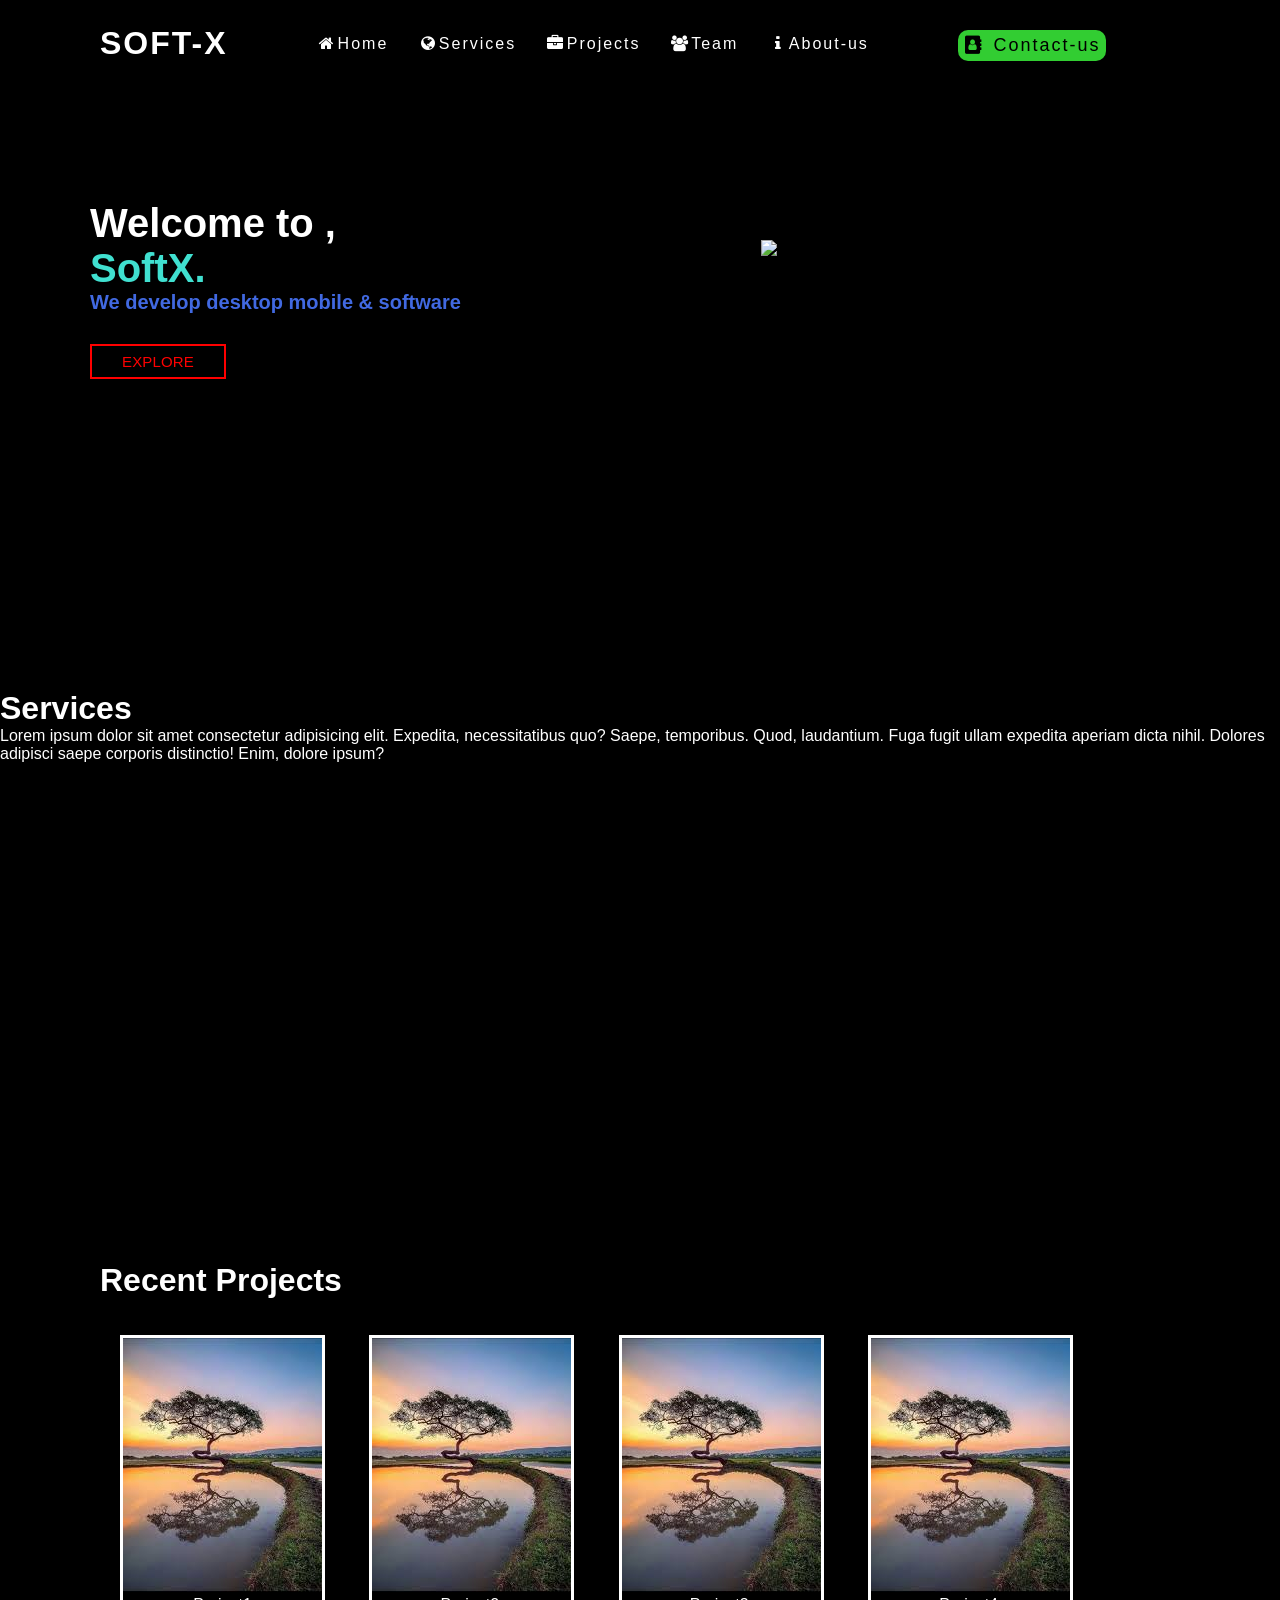
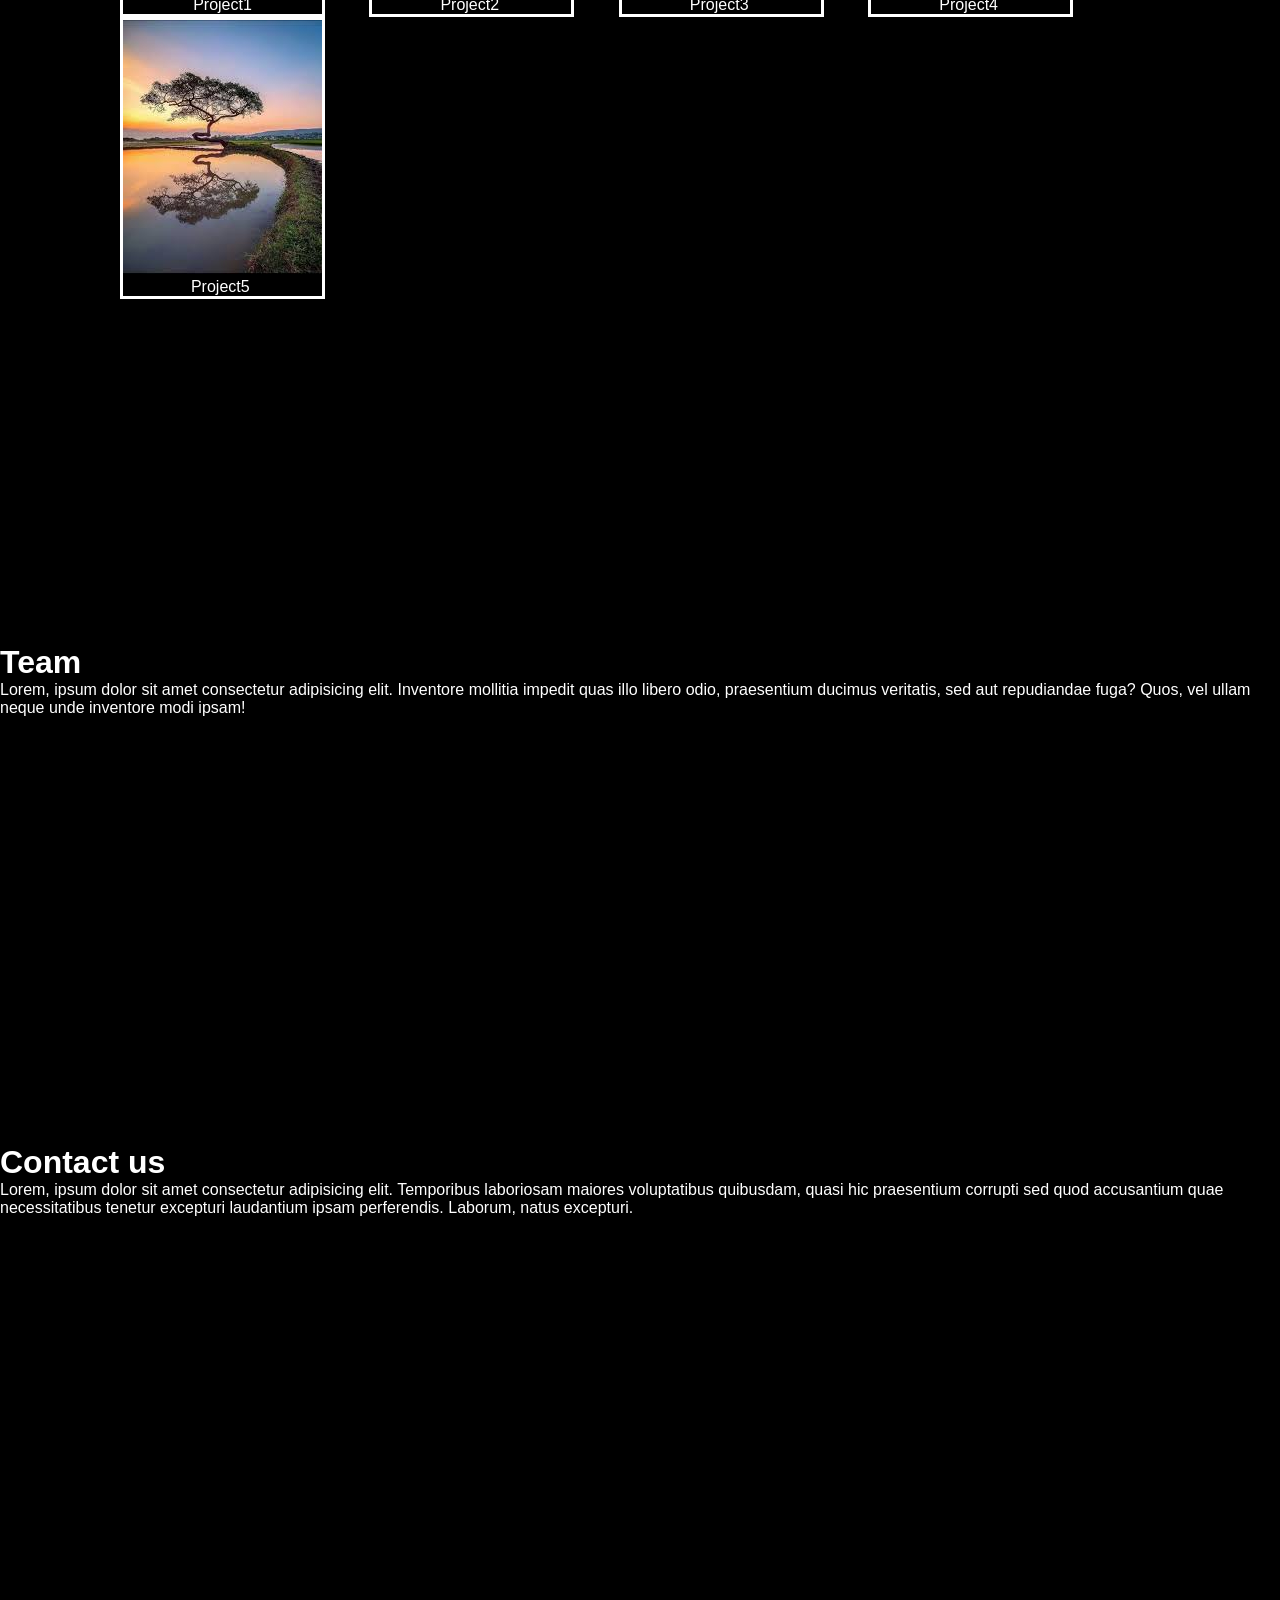
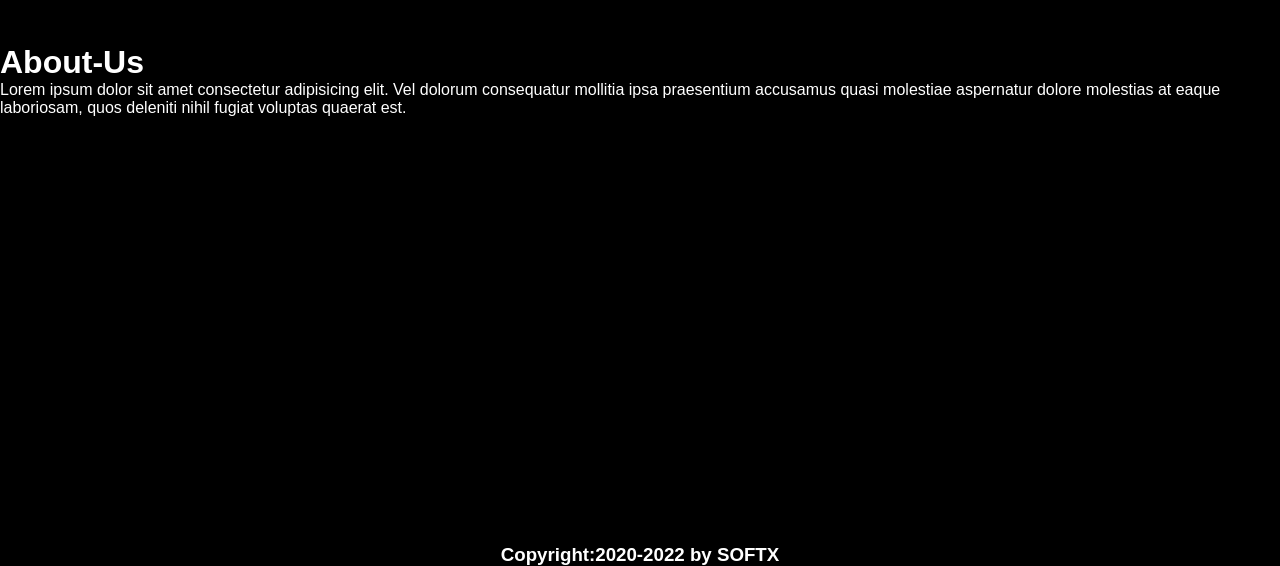
==== index.html @ 6b507a57 "Project CSS js added Not complete" ====
<!DOCTYPE html>
<html lang="en">
<head>
 
    <meta charset="UTF-8">
    <link rel="stylesheet" href="style.css">
    <link rel="stylesheet" href="https://unpkg.com/flickity@2/dist/flickity.min.css">
    <link rel="stylesheet" href="https://cdnjs.cloudflare.com/ajax/libs/font-awesome/4.7.0/css/font-awesome.min.css">
    <script src="JavaScript.js"></script>
    <meta name="viewport" content="width=device-width, initial-scale=1.0">
    <title>Home-Page</title>
</head>
<body>
    <button onclick="topFunction()" id="myBtn" title="Go to top"><i class="fa fa-fw fa-arrow-up"></i></button>
    <header>
        <a href="#" class="logo">SOFT-X</a>
        <ul>
            <li><a href="#home"><i class="fa fa-fw fa-home"></i>Home</a></li>
            <li><a href="#service"><i class="fa fa-fw fa-globe"></i>Services</a></li>
            <li><a href="#portfolio"><i class="fa fa-fw fa-briefcase"></i>Projects</a></li>
            <li><a href="#Team"><i class="fa fa-fw fa-users"></i>Team</a></li>
            <li><a href="#about"><i class="fa fa-fw fa-info"></i>About-us</a></li>
           
        </ul>
        <button class="contact"> <i class="fa fa-fw fa-address-book"></i> Contact-us</button>
        <img class="img">
    </header>
    <br><br><br><br><br>
   

    <section  class="main" id="home">
     <div class="Home container">
        <div class="Full">
            <h1>Welcome to ,</h1>
            <h1>SoftX.<span></span></h1>
            
            <h1>We develop desktop mobile & software </h1>
            <a href="#" type="button" class="expl">Explore</a>
          </div>
          <div class="homeimg">
            <img class="logoim" src="Codinglogo.png">

          </div>
        </div>
        </section>
        
        
    
    
   
    
    <div class="main" id="service">
        <h1>Services</h1>
        <p>Lorem ipsum dolor sit amet consectetur adipisicing elit. Expedita, necessitatibus quo? Saepe, temporibus. Quod, laudantium. Fuga fugit ullam expedita aperiam dicta nihil. Dolores adipisci saepe corporis distinctio! Enim, dolore ipsum?</p>
    </div>

    <div class="main" id="portfolio">
      <br>
      <br><br><br>
      <h1>Recent Projects</h1>
      <br><br>
        <div class="Scrollimg">
          <ul>
            
            
            <li>
              <img src="ForP.jfif" alt="" id="image">
              <div class="CoI">Project1
              </div></li>
            <li>
              <img src="ForP.jfif" alt="" id="image2">
              <div class="CoI">Project2
                <img src="" alt="">
              </div></li>
            <li>
              <img src="ForP.jfif" alt="" id="image3">
              <div class="CoI">Project3
                <img src="" alt="">
              </div></li>
            <li>
              <img src="ForP.jfif" alt="" id ="image4">
              <div class="CoI">Project4
                <img src="" alt="">
              </div></li>
            <li>
              <img src="ForP.jfif" alt="" id ="image5">
              <div class="CoI">Project5
                <img src="" alt="">
              </div></li>
          </ul>
         



          </div>
          <br><br>
          
          <div  id="Containt1">
            <img class="Img1" src="ForP.jfif">
            <img class="img2" src="ForP.jfif">
            <img class="img3" src="ForP.jfif">
            <p>1</p>
            <a href="#" type="button" class="Dwonf1">Download Project</a>
          
          </div>
          <div  id="Containt2">
           <img class="Img1" src="ForP.jfif">
           <img class="img2" src="ForP.jfif">
           <img class="img3" src="ForP.jfif">
           <p>2</p>
           <a href="#" type="button" class="Dwonf1">Download Project</a>
        
          </div>
          <div  id="Containt3">
            <img class="Img1" src="ForP.jfif">
            <img class="img2" src="ForP.jfif">
            <img class="img3" src="ForP.jfif">
            <p>3</p>
            <a href="#" type="button" class="Dwonf1">Download Project</a>
      
          </div>
          <div  id="Containt4">
           <img class="Img1" src="ForP.jfif">
           <img class="img2" src="ForP.jfif">
           <img class="img3" src="ForP.jfif">
           <p>4</p>
           <a href="#" type="button" class="Dwonf1">Download Project</a>
    
          </div>
          <div  id="Containt5">
           <img class="Img1" src="ForP.jfif">
           <img class="img2" src="ForP.jfif">
           <img class="img3" src="ForP.jfif">
           <p>5</p>
           <a href="#" type="button" class="Dwonf1">Download Project</a>
    
          </div>


        <script>

          document.getElementById("image").addEventListener("click",function(){
           var Box1 = document.getElementById("Containt1");
           var Box2 = document.getElementById("Containt2");
           var Box3 = document.getElementById("Containt3");
           var Box4 = document.getElementById("Containt4");
           var Box5 = document.getElementById("Containt5");
           if(Box1.style.display=="none")  {
              Box1.style.display="flex";
              Box2.style.display="none";
              Box3.style.display="none";
              Box4.style.display="none";
              Box5.style.display="none";

           }
           else{
               Box1.style.display="none";
           }
       
       
       
       
          } );
       


       document.getElementById("image2").addEventListener("click",function(){
           var Box1 = document.getElementById("Containt1");
           var Box2 = document.getElementById("Containt2");
           var Box3 = document.getElementById("Containt3");
           var Box4 = document.getElementById("Containt4");
           var Box5 = document.getElementById("Containt5");
           if(Box2.style.display=="none")  {
              Box1.style.display="none";
              Box2.style.display="flex";
              Box3.style.display="none";
              Box4.style.display="none";
              Box5.style.display="none";

           }
           else{
               Box2.style.display="none";
           }
       
       
       
       
          } );
       document.getElementById("image3").addEventListener("click",function(){
           var Box1 = document.getElementById("Containt1");
           var Box2 = document.getElementById("Containt2");
           var Box3 = document.getElementById("Containt3");
           var Box4 = document.getElementById("Containt4");
           var Box5 = document.getElementById("Containt5");
           if(Box3.style.display=="none")  {
              Box1.style.display="none";
              Box2.style.display="none";
              Box3.style.display="flex";
              Box4.style.display="none";
              Box5.style.display="none";

           }
           else{
               Box3.style.display="none";
           }
       
       
       
       
          } );
       document.getElementById("image4").addEventListener("click",function(){
           var Box1 = document.getElementById("Containt1");
           var Box2 = document.getElementById("Containt2");
           var Box3 = document.getElementById("Containt3");
           var Box4 = document.getElementById("Containt4");
           var Box5 = document.getElementById("Containt5");
           if(Box4.style.display=="none")  {
              Box1.style.display="none";
              Box2.style.display="none";
              Box3.style.display="none";
              Box4.style.display="flex";
              Box5.style.display="none";

           }
           else{
               Box4.style.display="none";
           }
       
       
       
       
          } );
       document.getElementById("image5").addEventListener("click",function(){
           var Box1 = document.getElementById("Containt1");
           var Box2 = document.getElementById("Containt2");
           var Box3 = document.getElementById("Containt3");
           var Box4 = document.getElementById("Containt4");
           var Box5 = document.getElementById("Containt5");
           if(Box5.style.display=="none")  {
              Box1.style.display="none";
              Box2.style.display="none";
              Box3.style.display="none";
              Box4.style.display="none";
              Box5.style.display="flex";

           }
           else{
               Box5.style.display="none";
           }
       
       
       
       
          } );

         
     </script>
       
       
    </div>
    
    

    <br><br><br>


    <div class="main" id="Team">
        <h1>Team </h1>
        <p>Lorem, ipsum dolor sit amet consectetur adipisicing elit. Inventore mollitia impedit quas illo libero odio, praesentium ducimus veritatis, sed aut repudiandae fuga? Quos, vel ullam neque unde inventore modi ipsam!</p>
    </div>
    <div class="main" id="contact">
        <h1>Contact us</h1>
        <form>
          
        </form>
        <p>Lorem, ipsum dolor sit amet consectetur adipisicing elit. Temporibus laboriosam maiores voluptatibus quibusdam, quasi hic praesentium corrupti sed quod accusantium quae necessitatibus tenetur excepturi laudantium ipsam perferendis. Laborum, natus excepturi.</p>
    </div>
    <div class="main" id="about">
        <h1>About-Us</h1>
        <p>Lorem ipsum dolor sit amet consectetur adipisicing elit. Vel dolorum consequatur mollitia ipsa praesentium accusamus quasi molestiae aspernatur dolore molestias at eaque laboriosam, quos deleniti nihil fugiat voluptas quaerat est.</p>
    </div>
    
    <footer>
        <h3 style="text-align: center;">Copyright:2020-2022 by SOFTX</h3>
    </footer>
    
  <script>

      
var mybutton = document.getElementById("myBtn");

window.onscroll = function() {scrollFunction()};

function scrollFunction() {
  if (document.body.scrollTop > 20 || document.documentElement.scrollTop > 20) {
    mybutton.style.display = "block";
  } else {
    mybutton.style.display = "none";
  }
}


function topFunction() {
  document.body.scrollTop = 0; 
  document.documentElement.scrollTop = 0; 
}



  </script>
  <script src="ClickShowHide.js">

  </script>
  
   
 

</body>
</html>
---- style.css ----
*{
    margin:0;
    padding:0;
    box-sizing: border-box;
    font-family: 'Segoe UI', Tahoma, Geneva, Verdana, sans-serif;
    scroll-behavior: smooth;
}
body{
    background:black;
    color:white;
    min-height: 100vh;
}

header{
    position: fixed;
    top:0;
    left:0;
    width: 100%;
    display: flex;
    justify-content: space-between;
    align-items: center;
    transition: 0.6%;
    padding:40px 100px;
    margin-top: -15px;
    
}

header.sticky{
    padding:5px 100px;
    background:#fff;
}
header .logo{

        position: relative;
        font-weight: 700;
        color: #fff;
        text-decoration: none;
        font-size: 2em;
        text-transform: uppercase;
        letter-spacing: 2px;
        transition:0.6s;
}

header ul{
    position:relative;
    display: flex;
    justify-content: center;
    align-items: center;

}
header ul li{
    position: relative;
    list-style: none;
}

header ul li a {
    position: relative;
    margin: 0 15px;
    text-decoration: none;
    color:#fff;
    letter-spacing: 2px;
    font-weight: 500px;
    transition: 0.6s;

}
header button{
    
    font-size: 50px;
    color:black;
    font-size: large;
    position: relative;
    padding:5px;
    margin-top: 4px;
    border:none;
    border-radius:10px;
    background: limegreen;
    letter-spacing: 2px;
    font-weight: 500;
    transition: 0.6s;

}

header.sticky .logo{
    color:#000;
    margin-top: 20px;
}
header.sticky button{
    color:#000;
    margin-top: 15px;
}
header.sticky ul li a{
    color:#000;
    
}

#myBtn {
    display: none; 
    position: fixed; 
    bottom: 20px; 
    right: 30px; 
    z-index: 99; 
    border: none; 
    outline: none; 
    background-color:gray;
    color: white; 
    cursor: pointer; 
    padding: 15px;
    border-radius: 50px; 
    font-size: 18px; 
  }
  
  #myBtn:hover {
    background-color: #555; /* Add a dark-grey background on hover */
  }

p{
    color:white;
}


.container{
    
    min-height: 400px;
    width: 100%;
    display: flex;
    align-items: center;
    justify-content: center;

}
/* home */ 
#home{
    
    background-image: url("CodingWa3.jpg");
    background-size: cover;
    height: 600px;
    background-position: top center;
    position: relative;
    z-index: 1;


}
#home::after{
    content: '';
    position: absolute;
    left: 0;
    top: 0;
    height: 100%;
    width: 100%;
    background-color: black;
    opacity: .8;
    z-index: -1;

}
#home .Home{
    
    max-width: 1200px;
    margin: 0 auto;
    max-height: 650px;
    padding: 0 50px;

    justify-content: flex-start;
    
}
#home h1{

    display: block;
    width: fit-content;
    font-size: 40px;
    position: relative;
    color:white;
    animation: textrr 1s ease;
}
#home h1:nth-child(1){
    
    color: white;
}
#home h1:nth-child(2){
    animation-delay: 1s;
    color: turquoise;
    
}
#home h1:nth-child(3){
    

    font-size: 20px;
    color: royalblue;
    
    
}

#home h1 span{
    /*position: absolute;*/
    top: 0;
    left: 0;
    height: 40px;
    width: 0;
    background-color: red;
    animation: textr 1s ease;
    animation-delay: 1s;
   
}

#home .expl{
    display: inline-block;
    padding: 7px 30px;
    text-decoration: none;
    color: red;
    background-color: transparent;
    border: 2px solid;
    font-size: 15px;
    text-transform: uppercase;
    letter-spacing: .15px;
    margin-top: 30px;
    transition: .3s ease;
    transition-property:color;


}
#home .expl:hover{
    color: whitesmoke;
    background-color: red;
}
#home .homeimg{
   flex:0 0 40%;
   max-width: 30%;

   padding: 0 300px;
   border-radius: 10%;
   margin-top: -80px;

}
#home .Full{

}
#home .homeimg .logoim{
    max-width: 300px;

}
#home .homeimg .logoim .Softxlogo{
    width: 100%;
    border-radius: 50%;
}
@keyframes textr{
    50%{
        width: 100%;
        left: 0;
        color: springgreen;
    }
    100%{
        width: 0;
        left: 100%;
        color: seagreen;
    }
}
@keyframes textrr{
    100%{
        color:teal
    }
}
#portfolio{
    height: 600px;
    margin-left: 100px;
}

#portfolio ul li{
    
    margin-left: -100px;
    align-items: center;
	text-align: center;
	display: inline-block;
	list-style: none;
    margin: 0px 20px;
    border: 3px solid;


}
#portfolio .scrollimg .image{
    max-width: 200px;
}
.carousel-cell{
    display: block;
}

#Containt1{
    margin-left: 20px;
    max-width: 1200px;
    height: 400px;
    border: 2px solid;
    display: none;

}
#Containt2{
    margin-left: 20px;
    max-width: 1200px;
    height: 400px;
    border: 2px solid;
    display: none;

}

#Containt3{
    margin-left: 20px;
    max-width: 1200px;
    height: 400px;
    border: 2px solid;
    display: none;

}
#Containt4{
    margin-left: 20px;
    max-width: 1200px;
    height: 400px;
    border: 2px solid;
    display: none;

}
#Containt5{
    margin-left: 20px;
    max-width: 1200px;
    height: 400px;
    border: 2px solid;
    display: none;

}
.Img1{
    border: 2px;
}





#service{
    height: 500px;

}

#portfolio{
    height: 1000px;

}

#Team{
    height: 500px;

}

#contact{
    height: 500px;

}

#about{
    height: 500px;

}
/* 

 height: 650px;
    display: flex;
    background: url("") no-repeat center;
    color: red;
    min-height: 600px;

*\
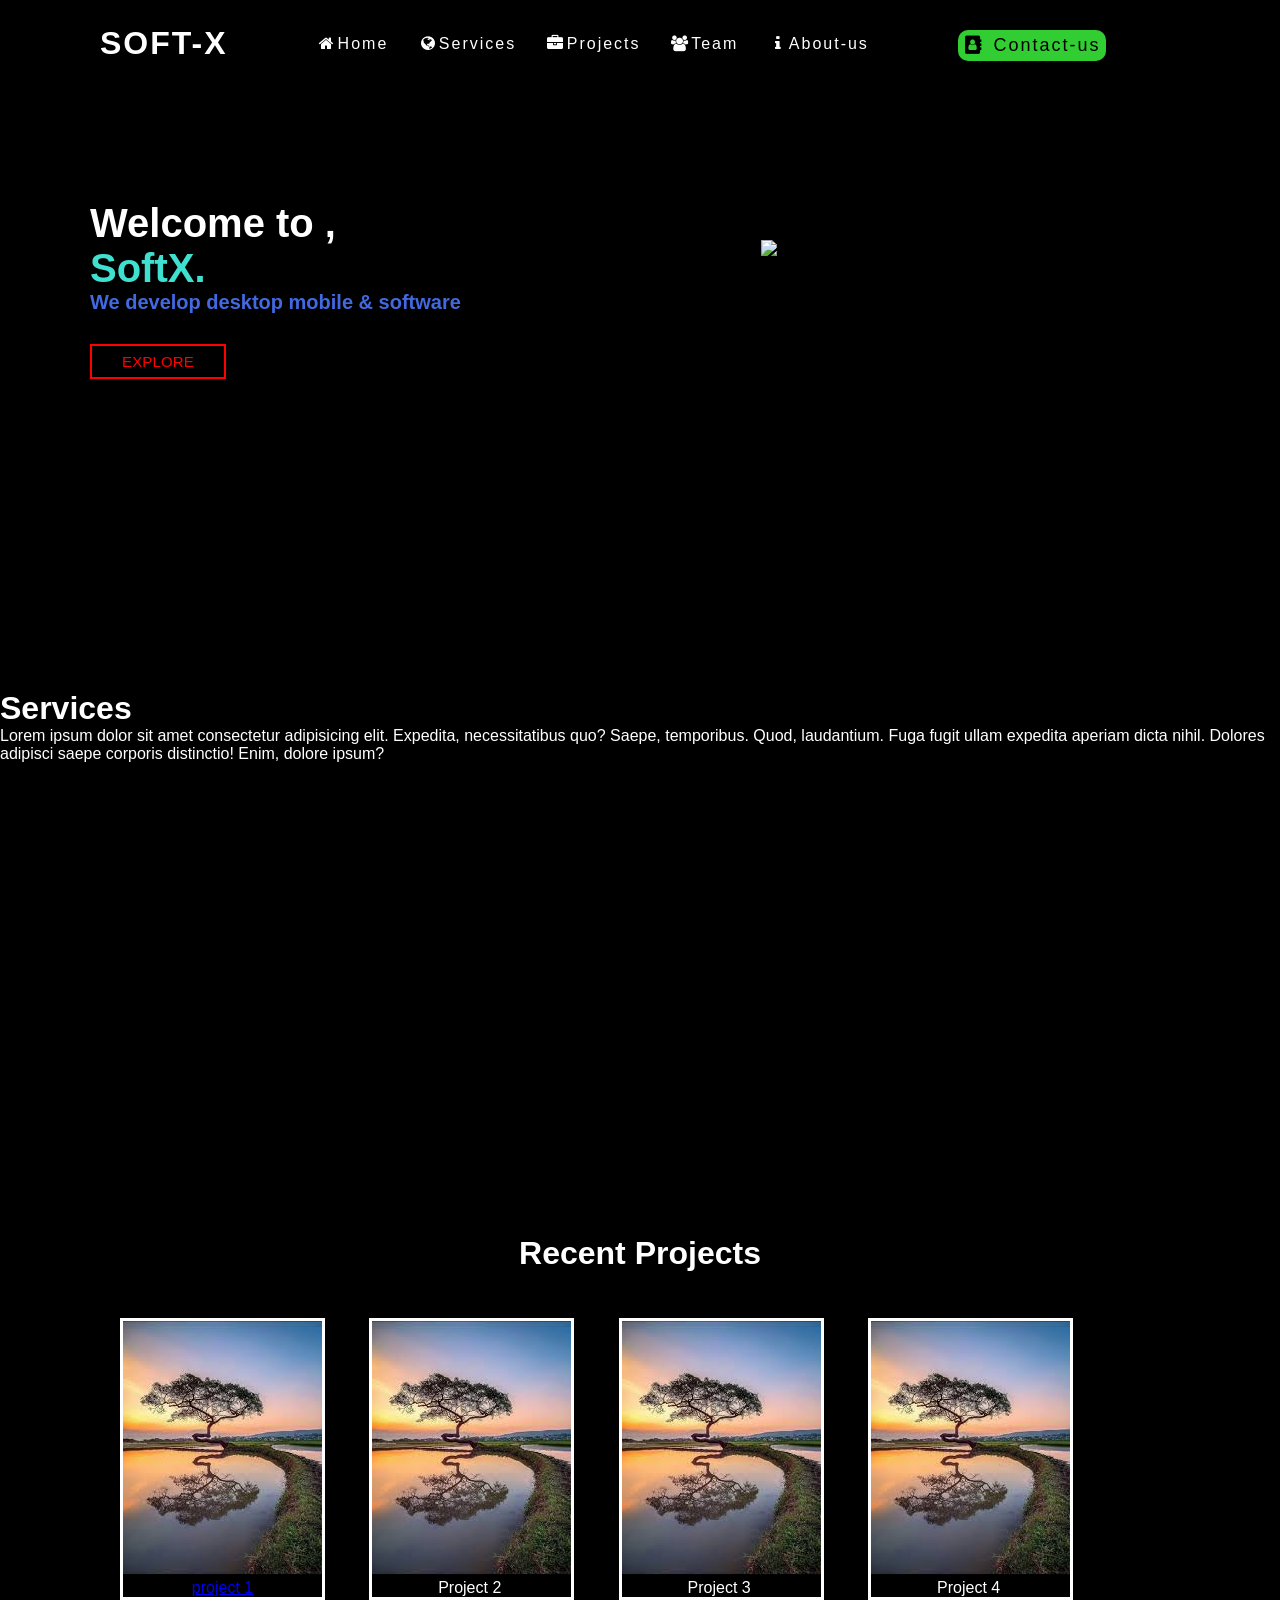
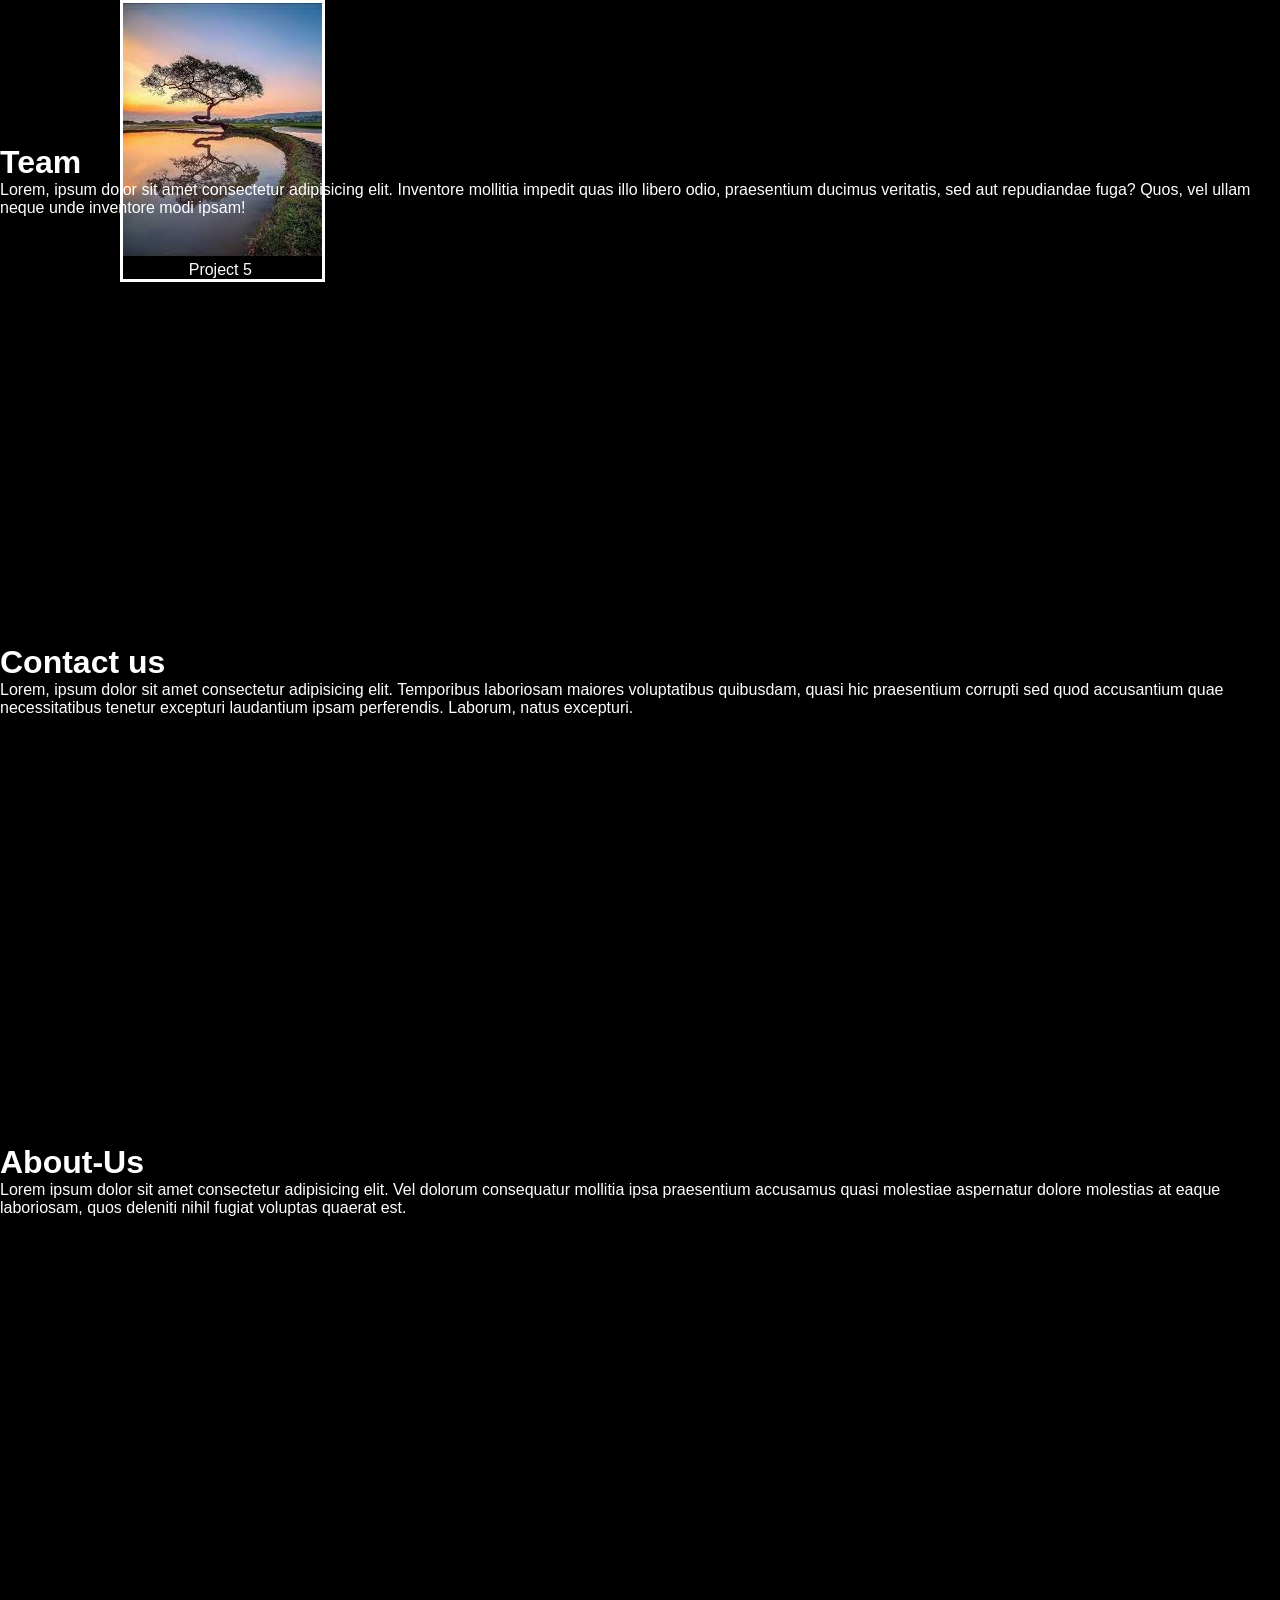
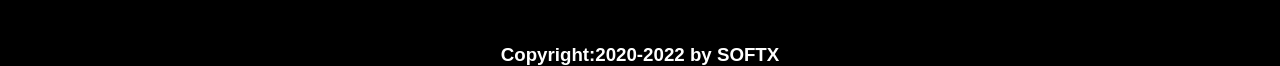
==== commit f15e456b: "Added Project Blocks" ====
--- a/index.html
+++ b/index.html
@@ -56,85 +56,153 @@
 
     <div class="main" id="portfolio">
       <br>
-      <br><br><br>
-      <h1>Recent Projects</h1>
+      <br>
+      <h1 style="text-align: center;color: white; margin-top: -1px; margin-left: px20;  padding:10px;">Recent Projects</h1>
       <br><br>
-        <div class="Scrollimg">
+
+        <div class="Scrollimg" id ="Scroll1">
+          
           <ul>
             
             
             <li>
-              <img src="ForP.jfif" alt="" id="image">
-              <div class="CoI">Project1
-              </div></li>
+              
+              <a href="#Scroll1"><img src="ForP.jfif" alt="" id="image" >
+              <div id="CoI1">project 1
+            </div></a>
+              </li>
             <li>
-              <img src="ForP.jfif" alt="" id="image2">
-              <div class="CoI">Project2
+              <a href="#Scroll1"><img src="ForP.jfif" alt="" id="image2"></a>
+              <div id="CoI2">Project 2
                 <img src="" alt="">
               </div></li>
             <li>
-              <img src="ForP.jfif" alt="" id="image3">
-              <div class="CoI">Project3
+              <a href="#Scroll1"><img src="ForP.jfif" alt="" id="image3"></a>
+              <div id="CoI3">Project 3
                 <img src="" alt="">
               </div></li>
             <li>
-              <img src="ForP.jfif" alt="" id ="image4">
-              <div class="CoI">Project4
+              <a href="#Scroll1"><img src="ForP.jfif" alt="" id ="image4"></a>
+              <div id="CoI4">Project 4
                 <img src="" alt="">
               </div></li>
             <li>
-              <img src="ForP.jfif" alt="" id ="image5">
-              <div class="CoI">Project5
+              <a href="#Scroll1"><img src="ForP.jfif" alt="" id ="image5"></a>
+              <div id="CoI5">Project 5
                 <img src="" alt="">
               </div></li>
           </ul>
+          
+         </div>
+         <br><br>
          
-
-
-
-          </div>
-          <br><br>
           
           <div  id="Containt1">
-            <img class="Img1" src="ForP.jfif">
-            <img class="img2" src="ForP.jfif">
-            <img class="img3" src="ForP.jfif">
-            <p>1</p>
-            <a href="#" type="button" class="Dwonf1">Download Project</a>
-          
-          </div>
-          <div  id="Containt2">
-           <img class="Img1" src="ForP.jfif">
-           <img class="img2" src="ForP.jfif">
-           <img class="img3" src="ForP.jfif">
-           <p>2</p>
-           <a href="#" type="button" class="Dwonf1">Download Project</a>
-        
-          </div>
-          <div  id="Containt3">
-            <img class="Img1" src="ForP.jfif">
-            <img class="img2" src="ForP.jfif">
-            <img class="img3" src="ForP.jfif">
-            <p>3</p>
-            <a href="#" type="button" class="Dwonf1">Download Project</a>
-      
-          </div>
-          <div  id="Containt4">
-           <img class="Img1" src="ForP.jfif">
-           <img class="img2" src="ForP.jfif">
-           <img class="img3" src="ForP.jfif">
-           <p>4</p>
-           <a href="#" type="button" class="Dwonf1">Download Project</a>
-    
-          </div>
-          <div  id="Containt5">
-           <img class="Img1" src="ForP.jfif">
-           <img class="img2" src="ForP.jfif">
-           <img class="img3" src="ForP.jfif">
-           <p>5</p>
-           <a href="#" type="button" class="Dwonf1">Download Project</a>
-    
-          </div>
+              <div class ="ConD1">
+              <div class ="ConD2">
+              <img src="ForP.jfif" alt="" width="100%" class="img1" height="100%" id ="ConImage1">
+              </div>
+              <div class ="ConD3">
+              <div Class="ConD4">
+              <img src="ForP.jfif" alt="" width="100%"  height="100%" class="img2" id ="ConImage2">
+              </div>
+              <div class="ConD5">
+              <img src="ForP.jfif" alt="" width="100%"  height="100%" class="img3" id="ConImage3">
+              </div>
+              </div>
+              </div>
+              <div class="ConD6">
+              <p> This project 1 is many uses in daily life</p><br><br>
+              <button id="ProjB" type="button"> <a href="#" type="button" class="Dwonf1">Download Project</a> </button>
+              </div>
+            </div>
+
+          <div id="Containt2">
+              <div class ="ConD1">
+              <div class ="ConD2">
+              <img src="ForP.jfif" alt="" width="100%" class="img1" height="100%" id ="ConImage1">
+              </div>
+              <div class ="ConD3">
+              <div Class="ConD4">
+              <img src="ForP.jfif" alt="" width="100%"  height="100%" class="img2" id ="ConImage2">
+              </div>
+              <div class="ConD5">
+              <img src="ForP.jfif" alt="" width="100%"  height="100%" class="img3" id="ConImage3">
+              </div>
+              </div>
+              </div>
+              <div class="ConD6">
+              <p> This project 2 is many uses in daily life</p><br><br>
+              <button id="ProjB" type="button"> <a href="#" type="button" class="Dwonf1">Download Project</a> </button>
+              </div>
+           </div>
+
+
+
+
+
+
+
+
+           <div id="Containt3">
+              <div class ="ConD1">
+              <div class ="ConD2">
+              <img src="ForP.jfif" alt="" width="100%" class="img1" height="100%" id ="ConImage1">
+              </div>
+              <div class ="ConD3">
+              <div Class="ConD4">
+              <img src="ForP.jfif" alt="" width="100%"  height="100%" class="img2" id ="ConImage2">
+              </div>
+              <div class="ConD5">
+              <img src="ForP.jfif" alt="" width="100%"  height="100%" class="img3" id="ConImage3">
+              </div>
+              </div>
+              </div>
+              <div class="ConD6">
+              <p> This project 3 is many uses in daily life</p><br><br>
+              <button id="ProjB" type="button"> <a href="#" type="button" class="Dwonf1">Download Project</a> </button>
+              </div>
+           </div>
+
+           <div  id="Containt4">
+              <div class ="ConD1">
+              <div class ="ConD2">
+              <img src="ForP.jfif" alt="" width="100%" class="img1" height="100%" id ="ConImage1">
+              </div>
+              <div class ="ConD3">
+              <div Class="ConD4">
+              <img src="ForP.jfif" alt="" width="100%"  height="100%" class="img2" id ="ConImage2">
+              </div>
+              <div class="ConD5">
+              <img src="ForP.jfif" alt="" width="100%"  height="100%" class="img3" id="ConImage3">
+              </div>
+              </div>
+              </div>
+              <div class="ConD6">
+              <p> This project 4 is many uses in daily life</p><br><br>
+              <button id="ProjB" type="button"> <a href="#" type="button" class="Dwonf1">Download Project</a> </button>
+              </div>
+           </div>
+
+           <div  id="Containt5">
+              <div class ="ConD1">
+              <div class ="ConD2">
+              <img src="ForP.jfif" alt="" width="100%" class="img1" height="100%" id ="ConImage1">
+              </div>
+              <div class ="ConD3">
+              <div Class="ConD4">
+              <img src="ForP.jfif" alt="" width="100%"  height="100%" class="img2" id ="ConImage2">
+              </div>
+              <div class="ConD5">
+              <img src="ForP.jfif" alt="" width="100%"  height="100%" class="img3" id="ConImage3">
+              </div>
+              </div>
+              </div>
+              <div class="ConD6">
+              <p> This project 5 is many uses in daily life</p><br><br>
+              <button id="ProjB" type="button"> <a href="#" type="button" class="Dwonf1">Download Project</a> </button>
+              </div>
+           </div>
 
 
         <script>
@@ -145,16 +213,25 @@
            var Box3 = document.getElementById("Containt3");
            var Box4 = document.getElementById("Containt4");
            var Box5 = document.getElementById("Containt5");
+           var Box = document.getElementById("portfolio");
            if(Box1.style.display=="none")  {
+             Box.style.height="1000px";
               Box1.style.display="flex";
               Box2.style.display="none";
               Box3.style.display="none";
               Box4.style.display="none";
               Box5.style.display="none";
 
+              
+              
+
            }
            else{
+
+             
+            Box.style.height="500px";
                Box1.style.display="none";
+               
            }
        
        
@@ -170,7 +247,9 @@
            var Box3 = document.getElementById("Containt3");
            var Box4 = document.getElementById("Containt4");
            var Box5 = document.getElementById("Containt5");
+           var Box = document.getElementById("portfolio");
            if(Box2.style.display=="none")  {
+            Box.style.height="1000px";
               Box1.style.display="none";
               Box2.style.display="flex";
               Box3.style.display="none";
@@ -179,6 +258,7 @@
 
            }
            else{
+            Box.style.height="500px";
                Box2.style.display="none";
            }
        
@@ -192,7 +272,9 @@
            var Box3 = document.getElementById("Containt3");
            var Box4 = document.getElementById("Containt4");
            var Box5 = document.getElementById("Containt5");
+           var Box = document.getElementById("portfolio");
            if(Box3.style.display=="none")  {
+            Box.style.height="1000px";
               Box1.style.display="none";
               Box2.style.display="none";
               Box3.style.display="flex";
@@ -201,6 +283,7 @@
 
            }
            else{
+            Box.style.height="500px";
                Box3.style.display="none";
            }
        
@@ -214,7 +297,9 @@
            var Box3 = document.getElementById("Containt3");
            var Box4 = document.getElementById("Containt4");
            var Box5 = document.getElementById("Containt5");
+           var Box = document.getElementById("portfolio");
            if(Box4.style.display=="none")  {
+            Box.style.height="1000px";
               Box1.style.display="none";
               Box2.style.display="none";
               Box3.style.display="none";
@@ -223,6 +308,7 @@
 
            }
            else{
+            Box.style.height="500px";
                Box4.style.display="none";
            }
        
@@ -236,7 +322,9 @@
            var Box3 = document.getElementById("Containt3");
            var Box4 = document.getElementById("Containt4");
            var Box5 = document.getElementById("Containt5");
+           var Box = document.getElementById("portfolio");
            if(Box5.style.display=="none")  {
+            Box.style.height="1000px";
               Box1.style.display="none";
               Box2.style.display="none";
               Box3.style.display="none";
@@ -245,6 +333,7 @@
 
            }
            else{
+               Box.style.height="500px";
                Box5.style.display="none";
            }
        
--- a/style.css
+++ b/style.css
@@ -258,13 +258,16 @@
     }
 }
 #portfolio{
-    height: 600px;
+    height: 300px;
+    
+}
+#portfolio ul{
     margin-left: 100px;
 }
 
 #portfolio ul li{
     
-    margin-left: -100px;
+    margin-left: 100px;
     align-items: center;
 	text-align: center;
 	display: inline-block;
@@ -276,50 +279,96 @@
 }
 #portfolio .scrollimg .image{
     max-width: 200px;
+    transition: .6s ease-out;
+}
+#portfolio ul li #image :hover{
+    max-width: 220px;
+}
+
+#CoI1{
+    font-size: 100%;
 }
 .carousel-cell{
     display: block;
 }
 
 #Containt1{
-    margin-left: 20px;
-    max-width: 1200px;
+    margin-left: 120px;
+    max-width: 1200px;
+
+    border: 2px solid;
+    display: none;
     height: 400px;
+}
+#Containt2{
+    margin-left: 120px;
+    max-width: 1200px;
+
     border: 2px solid;
     display: none;
-
-}
-#Containt2{
-    margin-left: 20px;
-    max-width: 1200px;
     height: 400px;
+
+}
+.ConD1{
+    width: 65%;  
+     display: flex;
+}
+.ConD2{
+    width: 50%; border: 2px solid white;
+}
+.ConD3{
+    width: 50%;
+     border: 2px solid white;
+       display: flex;
+        flex-direction: column;
+    
+}
+.ConD4{
+    height: 50%;
+    border-bottom: 
+    2px solid white;
+}
+.ConD5{
+    height: 50%;  
+    border-top: 2px solid white;
+}
+.ConD6{
+    width: 35%;  
+    border: 2px solid white; 
+    padding: 5px;
+}
+#ProjB{
+    padding: 5px; 
+    align-content: space-around;
+}
+
+#Containt3{
+    margin-left: 120px;
+    max-width: 1200px;
+
     border: 2px solid;
     display: none;
-
-}
-
-#Containt3{
-    margin-left: 20px;
-    max-width: 1200px;
     height: 400px;
+
+
+}
+#Containt4{
+    margin-left: 120px;
+    max-width: 1200px;
+
     border: 2px solid;
     display: none;
-
-}
-#Containt4{
-    margin-left: 20px;
-    max-width: 1200px;
     height: 400px;
+
+
+}
+#Containt5{
+    margin-left: 120px;
+    max-width: 1200px;
+
     border: 2px solid;
     display: none;
-
-}
-#Containt5{
-    margin-left: 20px;
-    max-width: 1200px;
     height: 400px;
-    border: 2px solid;
-    display: none;
 
 }
 .Img1{
@@ -336,7 +385,9 @@
 }
 
 #portfolio{
-    height: 1000px;
+    height: 500px;
+    background:url("https://source.unsplash.com/1600x1000/?nature,computers,space");
+    background-attachment: fixed;
 
 }
 
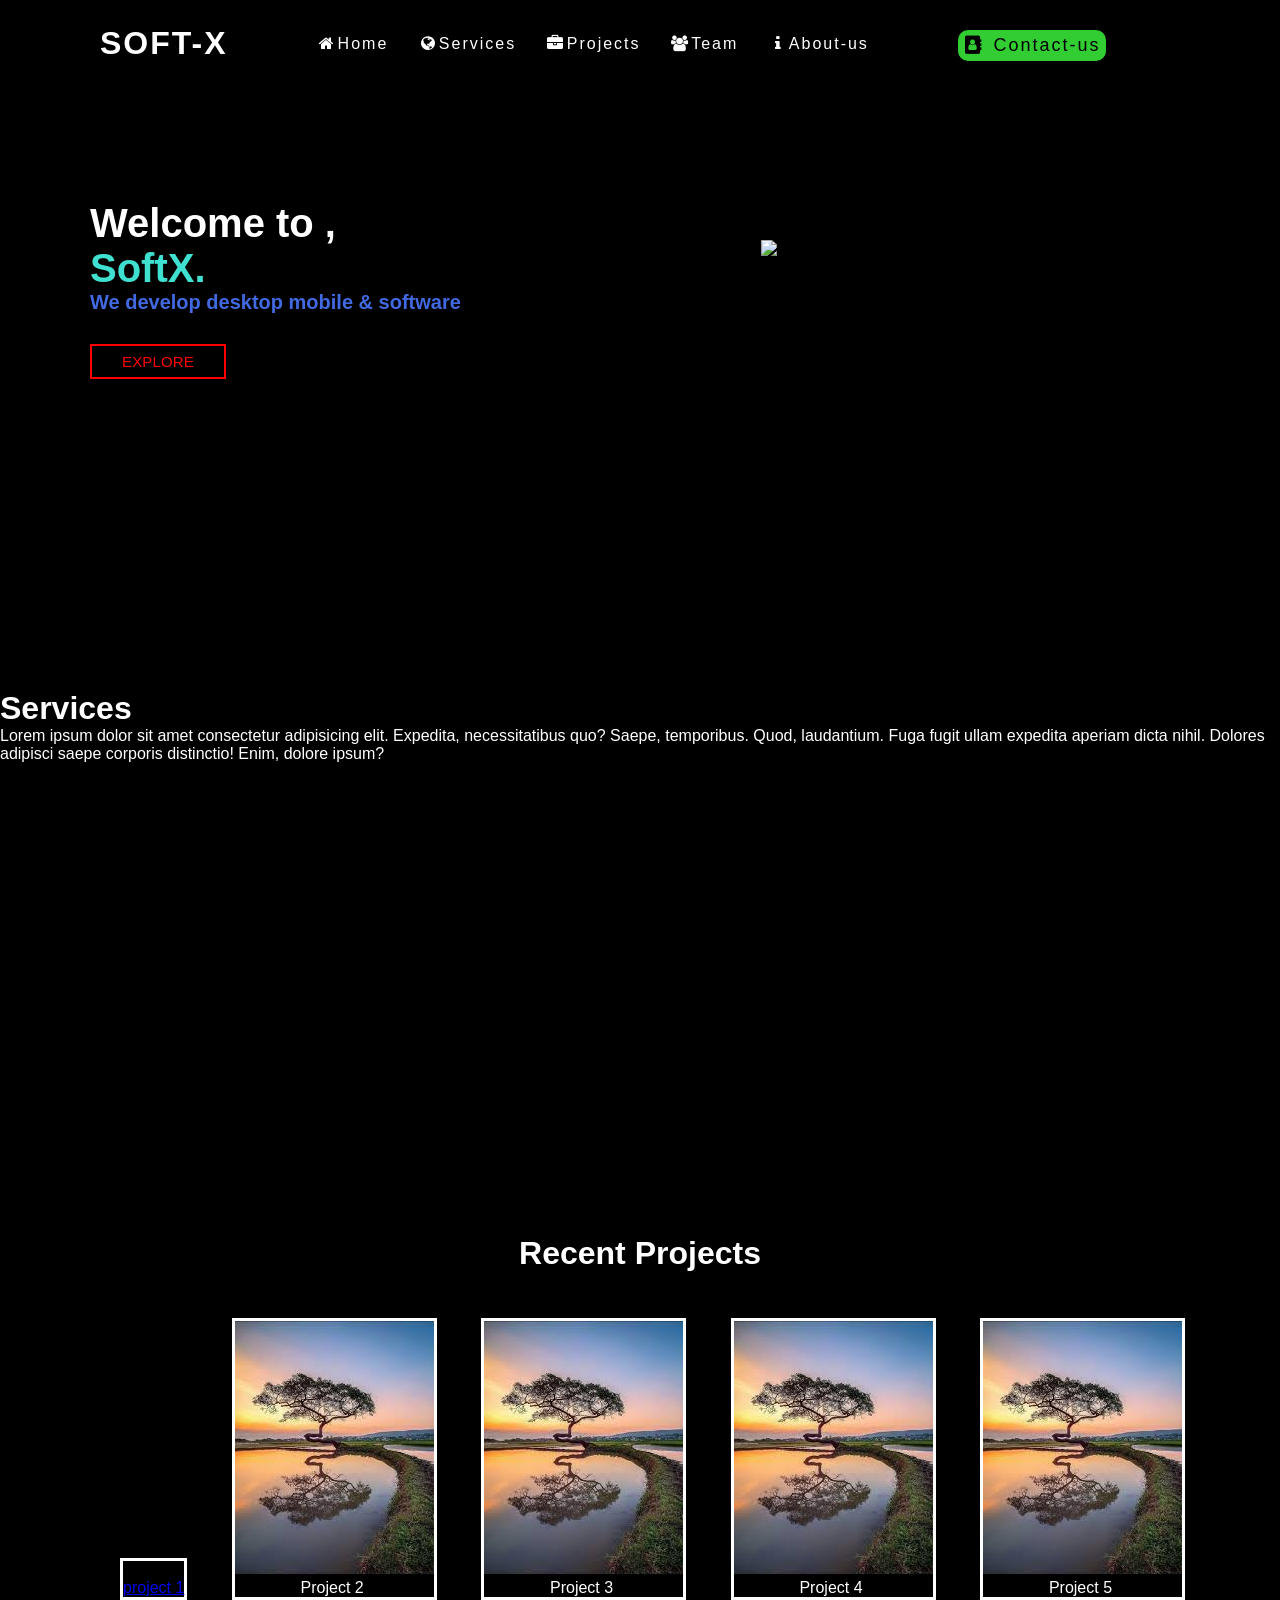
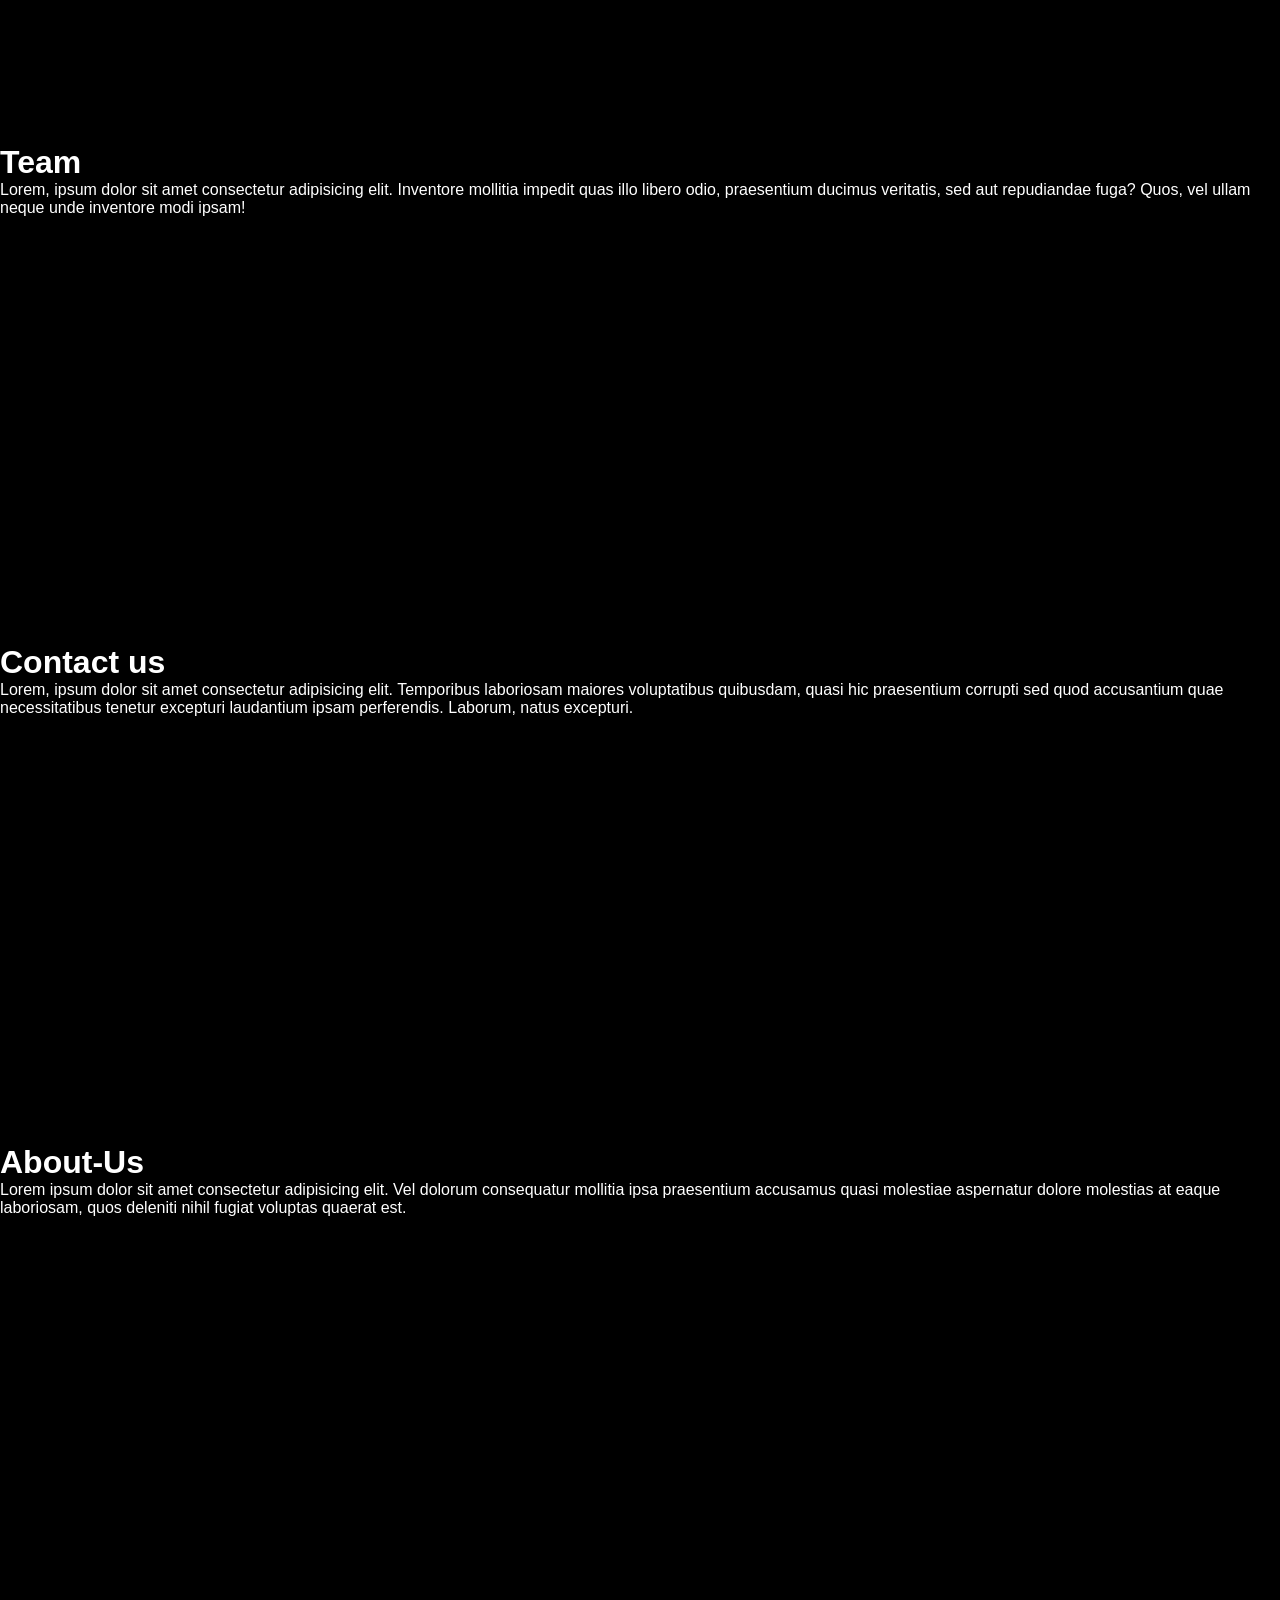
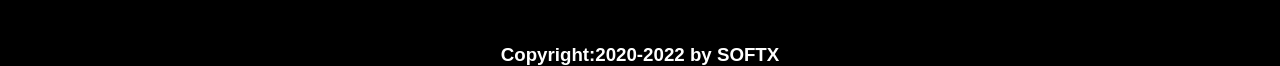
==== commit e40fb386: "Problem in JS" ====
--- a/index.html
+++ b/index.html
@@ -61,13 +61,14 @@
       <br><br>
 
         <div class="Scrollimg" id ="Scroll1">
+         
           
           <ul>
             
             
             <li>
               
-              <a href="#Scroll1"><img src="ForP.jfif" alt="" id="image" >
+              <a href="#Scroll1"><img src="ProjectImg\Project1\ProCover1.jpeg" alt="" id="image">
               <div id="CoI1">project 1
             </div></a>
               </li>
@@ -97,253 +98,232 @@
          <br><br>
          
           
-          <div  id="Containt1">
-              <div class ="ConD1">
+          <div  id="ProContaint1">
+              
               <div class ="ConD2">
-              <img src="ForP.jfif" alt="" width="100%" class="img1" height="100%" id ="ConImage1">
-              </div>
-              <div class ="ConD3">
-              <div Class="ConD4">
-              <img src="ForP.jfif" alt="" width="100%"  height="100%" class="img2" id ="ConImage2">
-              </div>
-              <div class="ConD5">
-              <img src="ForP.jfif" alt="" width="100%"  height="100%" class="img3" id="ConImage3">
-              </div>
-              </div>
-              </div>
-              <div class="ConD6">
-              <p> This project 1 is many uses in daily life</p><br><br>
+                <button onclick="plusSlides(-1)" class="ConDBtn btn--left"><i class="fa fa-fw fa-arrow-left"></i></button>
+                <div class="track-container">
+                  <ul class="track">
+                    <li class="slideimg">
+                      <img class="slidingImg currentslide " src="ProjectImg\Project5\ProImg1.jfif"alt="">
+                    </li>
+                    <li class="slideimg">
+                      <img class="slidingImg" src="ProjectImg\Project5\ProImg2.jfif"alt="">
+                    </li>
+                    <li class="slideimg">
+                      <img class="slidingImg" src="ProjectImg\Project5\ProImg3.jfif"alt="">
+                    </li>
+                    <li class="slideimg">
+                      <img class="slidingImg" src="ProjectImg\Project5\ProImg4.jfif"alt="">
+                    </li>
+                    <li class="slideimg">
+                      <img class="slidingImg" src="ProjectImg\Project5\ProImg5.jfif"alt="">
+                    </li>
+
+                  </ul>
+                </div>
+                <div style="text-align:center">
+                  <span class="dot" onclick="currentSlide(1)"></span>
+                  <span class="dot" onclick="currentSlide(2)"></span>
+                  <span class="dot" onclick="currentSlide(3)"></span>
+                  <span class="dot" onclick="currentSlide(4)"></span>
+                  <span class="dot" onclick="currentSlide(5)"></span>
+                </div>
+                <button onclick="plusSlides(1)" class="ConDBtn btn--right"><i class="fa fa-fw fa-arrow-right"></i></button>
+              
+              </div>
+               <div class="ConD6">
+              <p class ="ParaAP"> This project 1 is many uses in daily life</p>
               <button id="ProjB" type="button"> <a href="#" type="button" class="Dwonf1">Download Project</a> </button>
               </div>
             </div>
 
-          <div id="Containt2">
-              <div class ="ConD1">
-              <div class ="ConD2">
-              <img src="ForP.jfif" alt="" width="100%" class="img1" height="100%" id ="ConImage1">
-              </div>
-              <div class ="ConD3">
-              <div Class="ConD4">
-              <img src="ForP.jfif" alt="" width="100%"  height="100%" class="img2" id ="ConImage2">
-              </div>
-              <div class="ConD5">
-              <img src="ForP.jfif" alt="" width="100%"  height="100%" class="img3" id="ConImage3">
-              </div>
-              </div>
-              </div>
-              <div class="ConD6">
-              <p> This project 2 is many uses in daily life</p><br><br>
-              <button id="ProjB" type="button"> <a href="#" type="button" class="Dwonf1">Download Project</a> </button>
-              </div>
-           </div>
-
-
-
-
-
-
-
-
-           <div id="Containt3">
-              <div class ="ConD1">
-              <div class ="ConD2">
-              <img src="ForP.jfif" alt="" width="100%" class="img1" height="100%" id ="ConImage1">
-              </div>
-              <div class ="ConD3">
-              <div Class="ConD4">
-              <img src="ForP.jfif" alt="" width="100%"  height="100%" class="img2" id ="ConImage2">
-              </div>
-              <div class="ConD5">
-              <img src="ForP.jfif" alt="" width="100%"  height="100%" class="img3" id="ConImage3">
-              </div>
-              </div>
-              </div>
-              <div class="ConD6">
-              <p> This project 3 is many uses in daily life</p><br><br>
-              <button id="ProjB" type="button"> <a href="#" type="button" class="Dwonf1">Download Project</a> </button>
-              </div>
-           </div>
-
-           <div  id="Containt4">
-              <div class ="ConD1">
-              <div class ="ConD2">
-              <img src="ForP.jfif" alt="" width="100%" class="img1" height="100%" id ="ConImage1">
-              </div>
-              <div class ="ConD3">
-              <div Class="ConD4">
-              <img src="ForP.jfif" alt="" width="100%"  height="100%" class="img2" id ="ConImage2">
-              </div>
-              <div class="ConD5">
-              <img src="ForP.jfif" alt="" width="100%"  height="100%" class="img3" id="ConImage3">
-              </div>
-              </div>
-              </div>
-              <div class="ConD6">
-              <p> This project 4 is many uses in daily life</p><br><br>
-              <button id="ProjB" type="button"> <a href="#" type="button" class="Dwonf1">Download Project</a> </button>
-              </div>
-           </div>
-
-           <div  id="Containt5">
-              <div class ="ConD1">
-              <div class ="ConD2">
-              <img src="ForP.jfif" alt="" width="100%" class="img1" height="100%" id ="ConImage1">
-              </div>
-              <div class ="ConD3">
-              <div Class="ConD4">
-              <img src="ForP.jfif" alt="" width="100%"  height="100%" class="img2" id ="ConImage2">
-              </div>
-              <div class="ConD5">
-              <img src="ForP.jfif" alt="" width="100%"  height="100%" class="img3" id="ConImage3">
-              </div>
-              </div>
-              </div>
-              <div class="ConD6">
-              <p> This project 5 is many uses in daily life</p><br><br>
-              <button id="ProjB" type="button"> <a href="#" type="button" class="Dwonf1">Download Project</a> </button>
-              </div>
-           </div>
-
-
-        <script>
-
-          document.getElementById("image").addEventListener("click",function(){
-           var Box1 = document.getElementById("Containt1");
-           var Box2 = document.getElementById("Containt2");
-           var Box3 = document.getElementById("Containt3");
-           var Box4 = document.getElementById("Containt4");
-           var Box5 = document.getElementById("Containt5");
-           var Box = document.getElementById("portfolio");
-           if(Box1.style.display=="none")  {
-             Box.style.height="1000px";
-              Box1.style.display="flex";
-              Box2.style.display="none";
-              Box3.style.display="none";
-              Box4.style.display="none";
-              Box5.style.display="none";
-
-              
-              
-
-           }
-           else{
-
+          <div id="ProContaint2">
+              
              
-            Box.style.height="500px";
-               Box1.style.display="none";
-               
-           }
+            <div class ="ConD2">
+              <button onclick="plusSlides(-1)" class="ConDBtn btn--left"><i class="fa fa-fw fa-arrow-left"></i></button>
+              <div class="track-container">
+                <ul class="track">
+                  <li class="slideimg">
+                    <img class="slidingImg" src="ProjectImg\Project2\ProImg1.jfif"alt="">
+                  </li>
+                  <li class="slideimg">
+                    <img class="slidingImg" src="ProjectImg\Project2\ProImg2.jfif"alt="">
+                  </li>
+                  <li class="slideimg">
+                    <img class="slidingImg" src="ProjectImg\Project2\ProImg3.jfif"alt="">
+                  </li>
+                  <li class="slideimg">
+                    <img class="slidingImg" src="ProjectImg\Project2\ProImg4.jfif"alt="">
+                  </li>
+                  
+
+                </ul>
+              </div>
+              <div style="text-align:center">
+                <span class="dot" onclick="currentSlide(6)"></span>
+                <span class="dot" onclick="currentSlide(7)"></span>
+                <span class="dot" onclick="currentSlide(8)"></span>
+                <span class="dot" onclick="currentSlide(9)"></span>
+                
+              </div>
+              <button onclick="plusSlides(1)" class="ConDBtn btn--right"><i class="fa fa-fw fa-arrow-right"></i></button>
+            
+            </div>
+            
+            
+            
+            <div class="ConD6">
+            <p class ="ParaAP"> This project 1 is many uses in daily life</p>
+            <button id="ProjB" type="button"> <a href="#" type="button" class="Dwonf1">Download Project</a> </button>
+            </div>
+          </div>
+
+
+
+
+
+
+
+
+           <div id="ProContaint3">
+              
+            <div class ="ConD2">
+              <button onclick="plusSlides(-1)" class="ConDBtn btn--left"><i class="fa fa-fw fa-arrow-left"></i></button>
+              <div class="track-container">
+                <ul class="track">
+                  <li class="slideimg">
+                    <img class="slidingImg currentslide " src="ProjectImg\Project1\ProImg1.jfif"alt="">
+                  </li>
+                  <li class="slideimg">
+                    <img class="slidingImg" src="ProjectImg\Project1\ProImg2.jfif"alt="">
+                  </li>
+                  <li class="slideimg">
+                    <img class="slidingImg" src="ProjectImg\Project1\ProImg3.jfif"alt="">
+                  </li>
+                  <li class="slideimg">
+                    <img class="slidingImg" src="ProjectImg\Project1\ProImg4.jfif"alt="">
+                  </li>
+                  <li class="slideimg">
+                    <img class="slidingImg" src="ProjectImg\Project1\ProImg5.jfif"alt="">
+                  </li>
+
+                </ul>
+              </div>
+              <div style="text-align:center">
+                <span class="dot" onclick="currentSlide(10)"></span>
+                <span class="dot" onclick="currentSlide(11)"></span>
+                <span class="dot" onclick="currentSlide(12)"></span>
+                <span class="dot" onclick="currentSlide(13)"></span>
+                <span class="dot" onclick="currentSlide(14)"></span>
+              </div>
+              <button onclick="plusSlides(1)" class="ConDBtn btn--right"><i class="fa fa-fw fa-arrow-right"></i></button>
+            
+            </div>
+            
+            
+            
+            <div class="ConD6">
+            <p class ="ParaAP"> This project 1 is many uses in daily life</p>
+            <button id="ProjB" type="button"> <a href="#" type="button" class="Dwonf1">Download Project</a> </button>
+            </div>
+          </div>
+
+           <div  id="ProContaint4">
+             
+            <div class ="ConD2">
+              <button onclick="plusSlides(-1)" class="ConDBtn btn--left"><i class="fa fa-fw fa-arrow-left"></i></button>
+              <div class="track-container">
+                <ul class="track">
+                  <li class="slideimg">
+                    <img class="slidingImg currentslide " src="ProjectImg\Project3\ProImg1.jfif"alt="">
+                  </li>
+                  <li class="slideimg">
+                    <img class="slidingImg" src="ProjectImg\Project3\ProImg2.jfif"alt="">
+                  </li>
+                  <li class="slideimg">
+                    <img class="slidingImg" src="ProjectImg\Project3\ProImg3.jfif"alt="">
+                  </li>
+                  <li class="slideimg">
+                    <img class="slidingImg" src="ProjectImg\Project3\ProImg4.jfif"alt="">
+                  </li>
+                  <li class="slideimg">
+                    <img class="slidingImg" src="ProjectImg\Project3\ProImg5.jfif"alt="">
+                  </li>
+                  <li class="slideimg">
+                    <img class="slidingImg" src="ProjectImg\Project3\ProImg6.jfif"alt="">
+                  </li>
+                  <li class="slideimg">
+                    <img class="slidingImg" src="ProjectImg\Project3\ProImg7.jfif"alt="">
+                  </li>
+
+                </ul>
+              </div>
+              <div style="text-align:center">
+                <span class="dot" onclick="currentSlide(15)"></span>
+                <span class="dot" onclick="currentSlide(16)"></span>
+                <span class="dot" onclick="currentSlide(17)"></span>
+                <span class="dot" onclick="currentSlide(18)"></span>
+                <span class="dot" onclick="currentSlide(19)"></span>
+                <span class="dot" onclick="currentSlide(20)"></span>
+                <span class="dot" onclick="currentSlide(21)"></span>
+              </div>
+              <button onclick="plusSlides(1)" class="ConDBtn btn--right"><i class="fa fa-fw fa-arrow-right"></i></button>
+            
+            </div>
+            
+            
+            
+            <div class="ConD6">
+            <p class ="ParaAP"> This project 1 is many uses in daily life</p>
+            <button id="ProjB" type="button"> <a href="#" type="button" class="Dwonf1">Download Project</a> </button>
+            </div>
+          </div>
+
+           <div  id="ProContaint5">
+             
+            <div class ="ConD2">
+              <button onclick="plusSlides(-1)" class="ConDBtn btn--left"><i class="fa fa-fw fa-arrow-left"></i></button>
+              <div class="track-container">
+                <ul class="track">
+                  <li class="slideimg">
+                    <img class="slidingImg currentslide " src="ProjectImg\Project4\ProImg1.jfif"alt="">
+                  </li>
+                  <li class="slideimg">
+                    <img class="slidingImg" src="ProjectImg\Project4\ProImg2.jfif"alt="">
+                  </li>
+                  <li class="slideimg">
+                    <img class="slidingImg" src="ProjectImg\Project4\ProImg3.jfif"alt="">
+                  </li>
+                  
+                  
+
+                </ul>
+              </div>
+              <div style="text-align:center">
+                <span class="dot" onclick="currentSlide(22)"></span>
+                <span class="dot" onclick="currentSlide(23)"></span>
+                <span class="dot" onclick="currentSlide(24)"></span>
+                
+              </div>
+              
+              <button onclick="plusSlides(1)" class="ConDBtn btn--right"><i class="fa fa-fw fa-arrow-right"></i></button>
+              
+            
+            </div>
+           
+             <div class="ConD6">
+            <p class ="ParaAP"> This project 1 is many uses in daily life</p>
+            <button id="ProjB" type="button"> <a href="#" type="button" class="Dwonf1">Download Project</a> </button>
+            
+            </div>
+          </div>
+          
+          
+
+
        
-       
-       
-       
-          } );
-       
-
-
-       document.getElementById("image2").addEventListener("click",function(){
-           var Box1 = document.getElementById("Containt1");
-           var Box2 = document.getElementById("Containt2");
-           var Box3 = document.getElementById("Containt3");
-           var Box4 = document.getElementById("Containt4");
-           var Box5 = document.getElementById("Containt5");
-           var Box = document.getElementById("portfolio");
-           if(Box2.style.display=="none")  {
-            Box.style.height="1000px";
-              Box1.style.display="none";
-              Box2.style.display="flex";
-              Box3.style.display="none";
-              Box4.style.display="none";
-              Box5.style.display="none";
-
-           }
-           else{
-            Box.style.height="500px";
-               Box2.style.display="none";
-           }
-       
-       
-       
-       
-          } );
-       document.getElementById("image3").addEventListener("click",function(){
-           var Box1 = document.getElementById("Containt1");
-           var Box2 = document.getElementById("Containt2");
-           var Box3 = document.getElementById("Containt3");
-           var Box4 = document.getElementById("Containt4");
-           var Box5 = document.getElementById("Containt5");
-           var Box = document.getElementById("portfolio");
-           if(Box3.style.display=="none")  {
-            Box.style.height="1000px";
-              Box1.style.display="none";
-              Box2.style.display="none";
-              Box3.style.display="flex";
-              Box4.style.display="none";
-              Box5.style.display="none";
-
-           }
-           else{
-            Box.style.height="500px";
-               Box3.style.display="none";
-           }
-       
-       
-       
-       
-          } );
-       document.getElementById("image4").addEventListener("click",function(){
-           var Box1 = document.getElementById("Containt1");
-           var Box2 = document.getElementById("Containt2");
-           var Box3 = document.getElementById("Containt3");
-           var Box4 = document.getElementById("Containt4");
-           var Box5 = document.getElementById("Containt5");
-           var Box = document.getElementById("portfolio");
-           if(Box4.style.display=="none")  {
-            Box.style.height="1000px";
-              Box1.style.display="none";
-              Box2.style.display="none";
-              Box3.style.display="none";
-              Box4.style.display="flex";
-              Box5.style.display="none";
-
-           }
-           else{
-            Box.style.height="500px";
-               Box4.style.display="none";
-           }
-       
-       
-       
-       
-          } );
-       document.getElementById("image5").addEventListener("click",function(){
-           var Box1 = document.getElementById("Containt1");
-           var Box2 = document.getElementById("Containt2");
-           var Box3 = document.getElementById("Containt3");
-           var Box4 = document.getElementById("Containt4");
-           var Box5 = document.getElementById("Containt5");
-           var Box = document.getElementById("portfolio");
-           if(Box5.style.display=="none")  {
-            Box.style.height="1000px";
-              Box1.style.display="none";
-              Box2.style.display="none";
-              Box3.style.display="none";
-              Box4.style.display="none";
-              Box5.style.display="flex";
-
-           }
-           else{
-               Box.style.height="500px";
-               Box5.style.display="none";
-           }
-       
-       
-       
-       
-          } );
-
-         
-     </script>
        
        
     </div>
@@ -397,9 +377,178 @@
 
 
   </script>
+  <script>
+    var slideIndex = 1;
+showSlides(slideIndex);
+
+// Next/previous controls
+function plusSlides(n) {
+showSlides(slideIndex += n);
+}
+
+// Thumbnail image controls
+function currentSlide(n) {
+showSlides(slideIndex = n);
+}
+
+function showSlides(n) {
+var i;
+var slides = document.getElementsByClassName("slideimg");
+var dots = document.getElementsByClassName("dot");
+  if (n > slides.length) {slideIndex = 1}
+  if (n < 1) {slideIndex = slides.length}
+  for (i = 0; i < slides.length; i++) {
+      slides[i].style.display = "none";
+  }
+  for (i = 0; i < dots.length; i++) {
+      dots[i].className = dots[i].className.replace("active", "");
+  }
+  slides[slideIndex-1].style.display = "block";
+  dots[slideIndex-1].className += " active";
+}
+</script>
   <script src="ClickShowHide.js">
 
   </script>
+   <script>
+
+    document.getElementById("image").addEventListener("click",function(){
+     var Box1 = document.getElementById("ProContaint1");
+     var Box2 = document.getElementById("ProContaint2");
+     var Box3 = document.getElementById("ProContaint3");
+     var Box4 = document.getElementById("ProContaint4");
+     var Box5 = document.getElementById("ProContaint5");
+     var Box = document.getElementById("portfolio");
+     if(Box1.style.display=="none")  {
+       Box.style.height="1000px";
+        Box1.style.display="flex";
+        Box2.style.display="none";
+        Box3.style.display="none";
+        Box4.style.display="none";
+        Box5.style.display="none";
+
+        
+        
+
+     }
+     else{
+
+       
+      Box.style.height="500px";
+         Box1.style.display="none";
+         
+     }
+ 
+ 
+ 
+ 
+    } );
+ 
+
+
+ document.getElementById("image2").addEventListener("click",function(){
+     var Box1 = document.getElementById("ProContaint1");
+     var Box2 = document.getElementById("ProContaint2");
+     var Box3 = document.getElementById("ProContaint3");
+     var Box4 = document.getElementById("ProContaint4");
+     var Box5 = document.getElementById("ProContaint5");
+     var Box = document.getElementById("portfolio");
+     if(Box2.style.display=="none")  {
+      Box.style.height="1000px";
+        Box1.style.display="none";
+        Box2.style.display="flex";
+        Box3.style.display="none";
+        Box4.style.display="none";
+        Box5.style.display="none";
+
+     }
+     else{
+      Box.style.height="500px";
+         Box2.style.display="none";
+     }
+ 
+ 
+ 
+ 
+    } );
+ document.getElementById("image3").addEventListener("click",function(){
+     var Box1 = document.getElementById("ProContaint1");
+     var Box2 = document.getElementById("ProContaint2");
+     var Box3 = document.getElementById("ProContaint3");
+     var Box4 = document.getElementById("ProContaint4");
+     var Box5 = document.getElementById("ProContaint5");
+     var Box = document.getElementById("portfolio");
+     if(Box3.style.display=="none")  {
+      Box.style.height="1000px";
+        Box1.style.display="none";
+        Box2.style.display="none";
+        Box3.style.display="flex";
+        Box4.style.display="none";
+        Box5.style.display="none";
+
+     }
+     else{
+      Box.style.height="500px";
+         Box3.style.display="none";
+     }
+ 
+ 
+ 
+ 
+    } );
+ document.getElementById("image4").addEventListener("click",function(){
+     var Box1 = document.getElementById("ProContaint1");
+     var Box2 = document.getElementById("ProContaint2");
+     var Box3 = document.getElementById("ProContaint3");
+     var Box4 = document.getElementById("ProContaint4");
+     var Box5 = document.getElementById("ProContaint5");
+     var Box = document.getElementById("portfolio");
+     if(Box4.style.display=="none")  {
+      Box.style.height="1000px";
+        Box1.style.display="none";
+        Box2.style.display="none";
+        Box3.style.display="none";
+        Box4.style.display="flex";
+        Box5.style.display="none";
+
+     }
+     else{
+      Box.style.height="500px";
+         Box4.style.display="none";
+     }
+ 
+ 
+ 
+ 
+    } );
+ document.getElementById("image5").addEventListener("click",function(){
+     var Box1 = document.getElementById("ProContaint1");
+     var Box2 = document.getElementById("ProContaint2");
+     var Box3 = document.getElementById("ProContaint3");
+     var Box4 = document.getElementById("ProContaint4");
+     var Box5 = document.getElementById("ProContaint5");
+     var Box = document.getElementById("portfolio");
+     if(Box5.style.display=="none")  {
+      Box.style.height="1000px";
+        Box1.style.display="none";
+        Box2.style.display="none";
+        Box3.style.display="none";
+        Box4.style.display="none";
+        Box5.style.display="flex";
+
+     }
+     else{
+         Box.style.height="500px";
+         Box5.style.display="none";
+     }
+ 
+ 
+ 
+ 
+    } );
+
+   
+</script>
   
    
  
--- a/style.css
+++ b/style.css
@@ -277,13 +277,23 @@
 
 
 }
+
+.image{
+    width: 500px;
+    height: 200px;
+}
 #portfolio .scrollimg .image{
-    max-width: 200px;
+    max-width: 100%;
+
     transition: .6s ease-out;
 }
 #portfolio ul li #image :hover{
     max-width: 220px;
 }
+.ProjectSec{
+    width: 65%;  
+    display: flex;
+}
 
 #CoI1{
     font-size: 100%;
@@ -292,57 +302,174 @@
     display: block;
 }
 
-#Containt1{
+#ProContaint1{
     margin-left: 120px;
     max-width: 1200px;
 
-    border: 2px solid;
+
+    border: 2px solid black;
     display: none;
-    height: 400px;
-}
-#Containt2{
+    height: 410px;
+    position: relative;
+}
+#ProContaint2{
     margin-left: 120px;
     max-width: 1200px;
 
-    border: 2px solid;
+
+    border: 2px solid black;
     display: none;
+    height: 410px;
+    position: relative;
+
+}
+
+
+
+
+
+/*       Slider Code */
+.ConD2{
+    left:-12px;
+    width: 60%;
+    display:inline-block;
+    position: relative;
+    
+    
+    margin: 0 auto;
     height: 400px;
-
-}
-.ConD1{
-    width: 65%;  
-     display: flex;
-}
-.ConD2{
-    width: 50%; border: 2px solid white;
-}
+}
+
+.slidingImg{
+    width: 97%;
+    
+    height: 100%;
+    object-fit:cover;
+}
+.track-container{
+    
+    height: 100%;
+    width: 98%;
+    position: relative;
+}
+
+track{
+    padding: 0;
+    margin: 0;
+    list-style: none;
+
+}
+.dot {
+    cursor: pointer;
+    height: 15px;
+    width: 15px;
+    margin: 0 2px;
+    background-color: #bbb;
+    border-radius: 50%;
+    display: inline-block;
+    transition: background-color 0.6s ease;
+  }
+  .active, .dot:hover {
+    background-color: #717171;
+  }
+  
+.slideimg{
+    position: absolute;
+    top: 0;
+    left:1%;
+    right: 0;
+    bottom: 0;
+
+    width: 100%;
+}
+.ConDBtn{
+    position: absolute;
+    top: 50%;
+    transform: translateY(-50%);
+    border: 0;
+    height: 100px;
+    cursor: pointer;
+    
+    
+
+}
+.btn--left{
+    left :-2%;
+}
+.btn--right{
+    right: -6%;
+}
+
+.cnav{
+    background: yellow;
+    display: inline-block;
+    justify-content: center;
+}
+.cnav_indi{
+    border: 0;
+    border-radius: 50%;
+    width: 20px;
+    height: 20px;
+    background: black;
+
+
+}
+
+
+
+
+
+
+
+
+
+
+
+
+
+
+
+
+
+
+
+
 .ConD3{
     width: 50%;
-     border: 2px solid white;
+     border: 2px solid black;
        display: flex;
         flex-direction: column;
     
+}
+.p{
+    position: relative;
+    background-color: black;
+    
+}
+.ParaAP{
+    height: 92.5%;
 }
 .ConD4{
     height: 50%;
     border-bottom: 
-    2px solid white;
+    2px solid black;
 }
 .ConD5{
     height: 50%;  
-    border-top: 2px solid white;
+    border-top: 2px solid black;
 }
 .ConD6{
     width: 35%;  
     border: 2px solid white; 
     padding: 5px;
+    background-color: black;
 }
 #ProjB{
     padding: 5px; 
     align-content: space-around;
 }
 
-#Containt3{
+#ProContaint3{
     margin-left: 120px;
     max-width: 1200px;
 
@@ -352,7 +479,7 @@
 
 
 }
-#Containt4{
+#ProContaint4{
     margin-left: 120px;
     max-width: 1200px;
 
@@ -362,7 +489,7 @@
 
 
 }
-#Containt5{
+#ProContaint5{
     margin-left: 120px;
     max-width: 1200px;
 
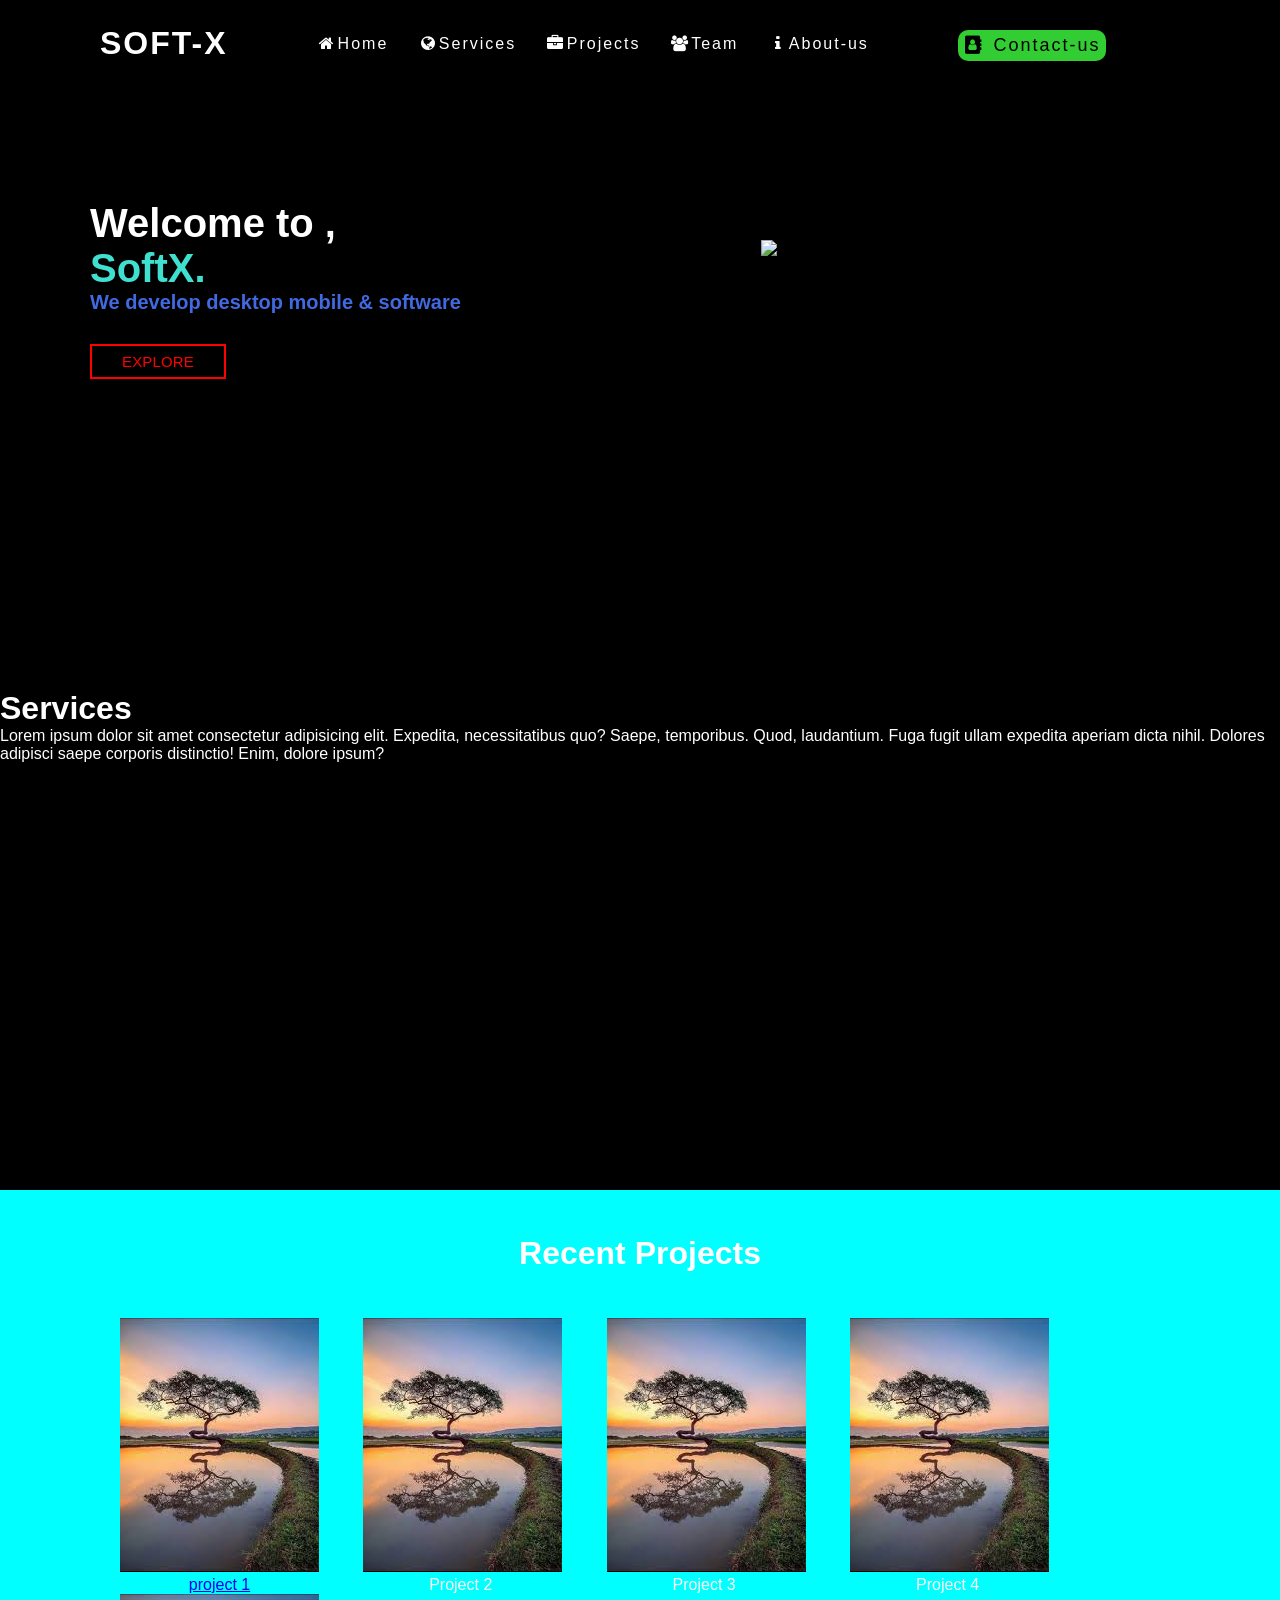
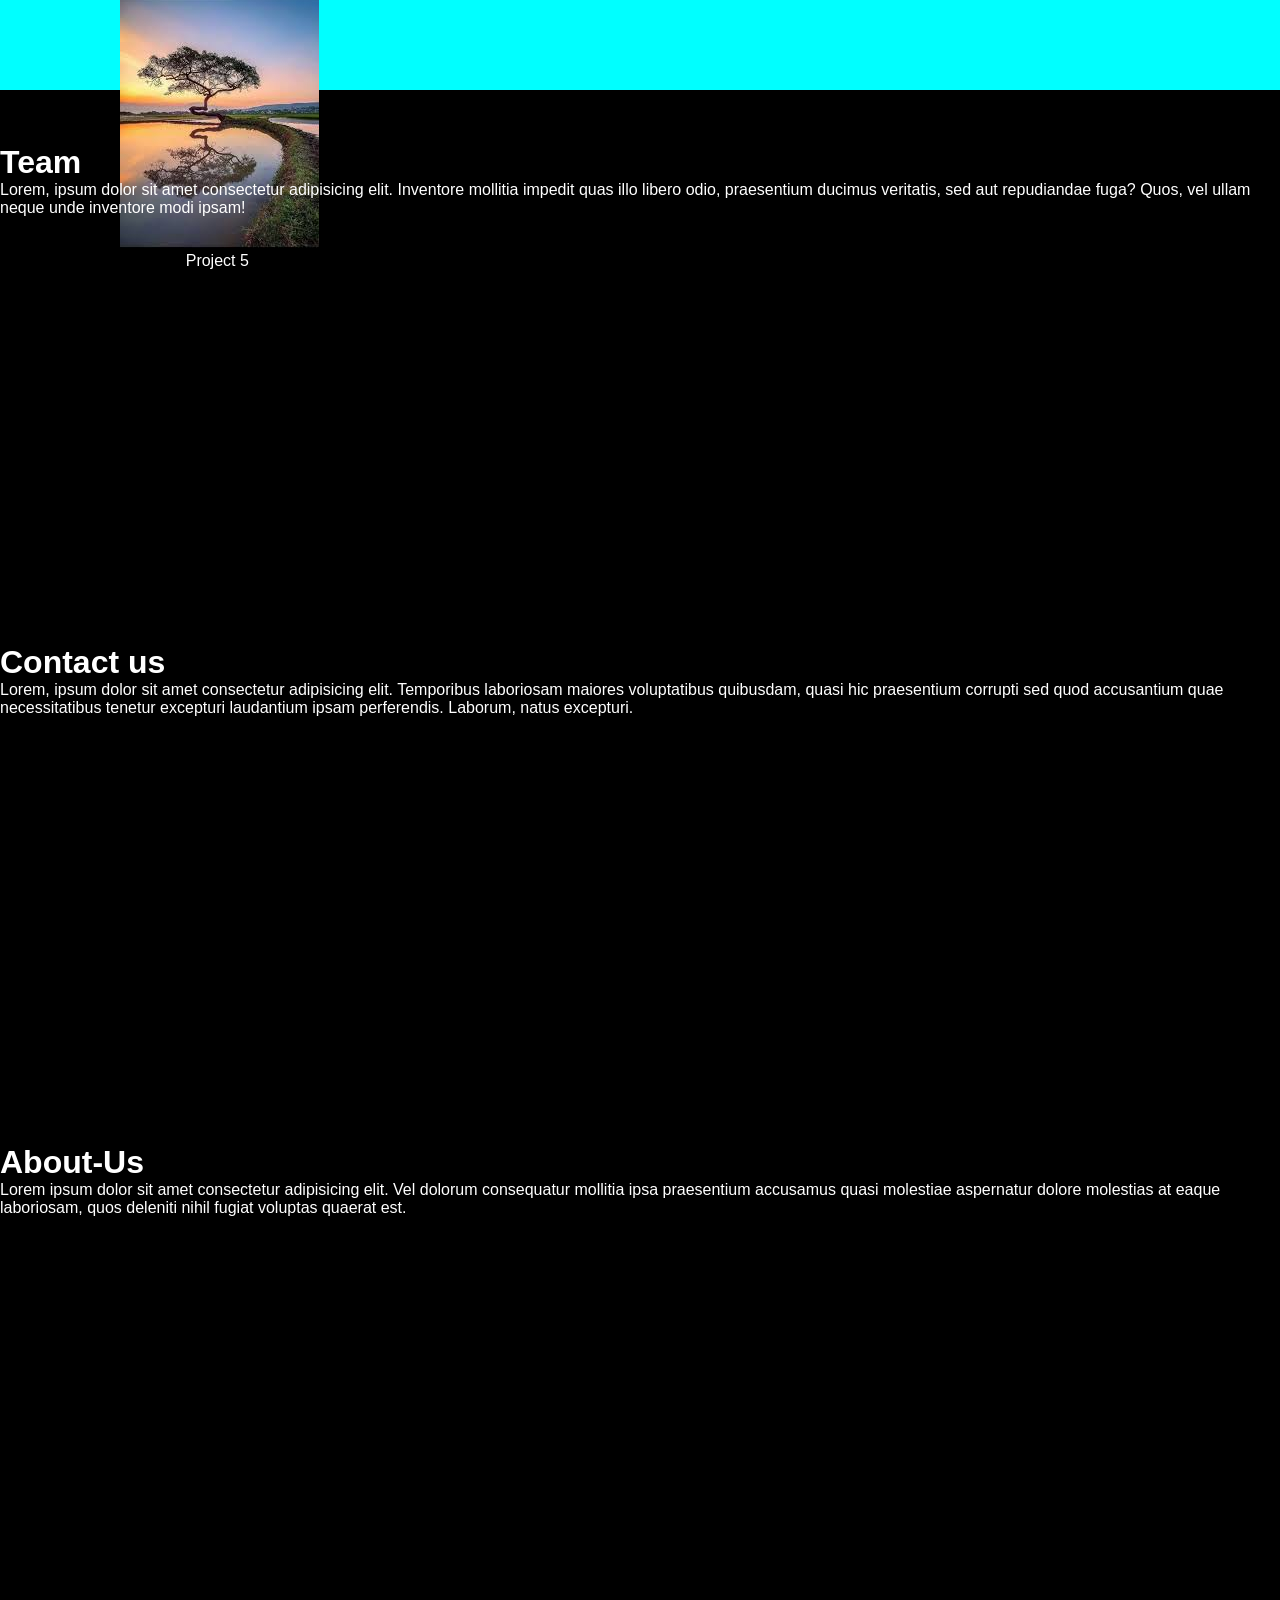
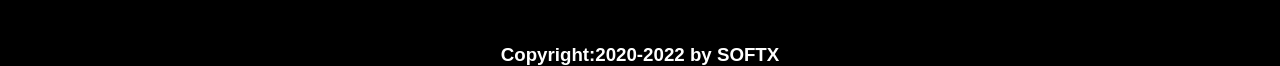
==== commit 48249214: "JS part done" ====
--- a/index.html
+++ b/index.html
@@ -68,7 +68,7 @@
             
             <li>
               
-              <a href="#Scroll1"><img src="ProjectImg\Project1\ProCover1.jpeg" alt="" id="image">
+              <a href="#Scroll1"><img src="ForP.jfif" alt="" id="image">
               <div id="CoI1">project 1
             </div></a>
               </li>
@@ -133,7 +133,8 @@
               
               </div>
                <div class="ConD6">
-              <p class ="ParaAP"> This project 1 is many uses in daily life</p>
+              <p class ="ParaAP"> Student Maganagement system on java <br> Includes : Student Login,Admin Log in and admin pannel.<br> </p>
+            
               <button id="ProjB" type="button"> <a href="#" type="button" class="Dwonf1">Download Project</a> </button>
               </div>
             </div>
@@ -142,19 +143,19 @@
               
              
             <div class ="ConD2">
-              <button onclick="plusSlides(-1)" class="ConDBtn btn--left"><i class="fa fa-fw fa-arrow-left"></i></button>
+              <button onclick="plusSlides1(-1)" class="ConDBtn btn--left"><i class="fa fa-fw fa-arrow-left"></i></button>
               <div class="track-container">
                 <ul class="track">
-                  <li class="slideimg">
+                  <li class="slideimg1">
                     <img class="slidingImg" src="ProjectImg\Project2\ProImg1.jfif"alt="">
                   </li>
-                  <li class="slideimg">
+                  <li class="slideimg1">
                     <img class="slidingImg" src="ProjectImg\Project2\ProImg2.jfif"alt="">
                   </li>
-                  <li class="slideimg">
+                  <li class="slideimg1">
                     <img class="slidingImg" src="ProjectImg\Project2\ProImg3.jfif"alt="">
                   </li>
-                  <li class="slideimg">
+                  <li class="slideimg1">
                     <img class="slidingImg" src="ProjectImg\Project2\ProImg4.jfif"alt="">
                   </li>
                   
@@ -162,13 +163,13 @@
                 </ul>
               </div>
               <div style="text-align:center">
-                <span class="dot" onclick="currentSlide(6)"></span>
-                <span class="dot" onclick="currentSlide(7)"></span>
-                <span class="dot" onclick="currentSlide(8)"></span>
-                <span class="dot" onclick="currentSlide(9)"></span>
+                <span class="dot1" onclick="currentSlide1(1)"></span>
+                <span class="dot1" onclick="currentSlide1(2)"></span>
+                <span class="dot1" onclick="currentSlide1(3)"></span>
+                <span class="dot1" onclick="currentSlide1(4)"></span>
                 
               </div>
-              <button onclick="plusSlides(1)" class="ConDBtn btn--right"><i class="fa fa-fw fa-arrow-right"></i></button>
+              <button onclick="plusSlides1(1)" class="ConDBtn btn--right"><i class="fa fa-fw fa-arrow-right"></i></button>
             
             </div>
             
@@ -190,35 +191,35 @@
            <div id="ProContaint3">
               
             <div class ="ConD2">
-              <button onclick="plusSlides(-1)" class="ConDBtn btn--left"><i class="fa fa-fw fa-arrow-left"></i></button>
+              <button onclick="plusSlides2(-1)" class="ConDBtn btn--left"><i class="fa fa-fw fa-arrow-left"></i></button>
               <div class="track-container">
                 <ul class="track">
-                  <li class="slideimg">
+                  <li class="slideimg2">
                     <img class="slidingImg currentslide " src="ProjectImg\Project1\ProImg1.jfif"alt="">
                   </li>
-                  <li class="slideimg">
+                  <li class="slideimg2">
                     <img class="slidingImg" src="ProjectImg\Project1\ProImg2.jfif"alt="">
                   </li>
-                  <li class="slideimg">
+                  <li class="slideimg2">
                     <img class="slidingImg" src="ProjectImg\Project1\ProImg3.jfif"alt="">
                   </li>
-                  <li class="slideimg">
+                  <li class="slideimg2">
                     <img class="slidingImg" src="ProjectImg\Project1\ProImg4.jfif"alt="">
                   </li>
-                  <li class="slideimg">
+                  <li class="slideimg2">
                     <img class="slidingImg" src="ProjectImg\Project1\ProImg5.jfif"alt="">
                   </li>
 
                 </ul>
               </div>
               <div style="text-align:center">
-                <span class="dot" onclick="currentSlide(10)"></span>
-                <span class="dot" onclick="currentSlide(11)"></span>
-                <span class="dot" onclick="currentSlide(12)"></span>
-                <span class="dot" onclick="currentSlide(13)"></span>
-                <span class="dot" onclick="currentSlide(14)"></span>
-              </div>
-              <button onclick="plusSlides(1)" class="ConDBtn btn--right"><i class="fa fa-fw fa-arrow-right"></i></button>
+                <span class="dot2" onclick="currentSlide2(1)"></span>
+                <span class="dot2" onclick="currentSlide2(2)"></span>
+                <span class="dot2" onclick="currentSlide2(3)"></span>
+                <span class="dot2" onclick="currentSlide2(4)"></span>
+                <span class="dot2" onclick="currentSlide2(5)"></span>
+              </div>
+              <button onclick="plusSlides2(1)" class="ConDBtn btn--right"><i class="fa fa-fw fa-arrow-right"></i></button>
             
             </div>
             
@@ -233,43 +234,43 @@
            <div  id="ProContaint4">
              
             <div class ="ConD2">
-              <button onclick="plusSlides(-1)" class="ConDBtn btn--left"><i class="fa fa-fw fa-arrow-left"></i></button>
+              <button onclick="plusSlides3(-1)" class="ConDBtn btn--left"><i class="fa fa-fw fa-arrow-left"></i></button>
               <div class="track-container">
                 <ul class="track">
-                  <li class="slideimg">
+                  <li class="slideimg3">
                     <img class="slidingImg currentslide " src="ProjectImg\Project3\ProImg1.jfif"alt="">
                   </li>
-                  <li class="slideimg">
+                  <li class="slideimg3">
                     <img class="slidingImg" src="ProjectImg\Project3\ProImg2.jfif"alt="">
                   </li>
-                  <li class="slideimg">
+                  <li class="slideimg3">
                     <img class="slidingImg" src="ProjectImg\Project3\ProImg3.jfif"alt="">
                   </li>
-                  <li class="slideimg">
+                  <li class="slideimg3">
                     <img class="slidingImg" src="ProjectImg\Project3\ProImg4.jfif"alt="">
                   </li>
-                  <li class="slideimg">
+                  <li class="slideimg3">
                     <img class="slidingImg" src="ProjectImg\Project3\ProImg5.jfif"alt="">
                   </li>
-                  <li class="slideimg">
+                  <li class="slideimg3">
                     <img class="slidingImg" src="ProjectImg\Project3\ProImg6.jfif"alt="">
                   </li>
-                  <li class="slideimg">
+                  <li class="slideimg3">
                     <img class="slidingImg" src="ProjectImg\Project3\ProImg7.jfif"alt="">
                   </li>
 
                 </ul>
               </div>
               <div style="text-align:center">
-                <span class="dot" onclick="currentSlide(15)"></span>
-                <span class="dot" onclick="currentSlide(16)"></span>
-                <span class="dot" onclick="currentSlide(17)"></span>
-                <span class="dot" onclick="currentSlide(18)"></span>
-                <span class="dot" onclick="currentSlide(19)"></span>
-                <span class="dot" onclick="currentSlide(20)"></span>
-                <span class="dot" onclick="currentSlide(21)"></span>
-              </div>
-              <button onclick="plusSlides(1)" class="ConDBtn btn--right"><i class="fa fa-fw fa-arrow-right"></i></button>
+                <span class="dot3" onclick="currentSlide3(15)"></span>
+                <span class="dot3" onclick="currentSlide3(16)"></span>
+                <span class="dot3" onclick="currentSlide3(17)"></span>
+                <span class="dot3" onclick="currentSlide3(18)"></span>
+                <span class="dot3" onclick="currentSlide3(19)"></span>
+                <span class="dot3" onclick="currentSlide3(20)"></span>
+                <span class="dot3" onclick="currentSlide3(21)"></span>
+              </div>
+              <button onclick="plusSlides3(1)" class="ConDBtn btn--right"><i class="fa fa-fw fa-arrow-right"></i></button>
             
             </div>
             
@@ -284,16 +285,16 @@
            <div  id="ProContaint5">
              
             <div class ="ConD2">
-              <button onclick="plusSlides(-1)" class="ConDBtn btn--left"><i class="fa fa-fw fa-arrow-left"></i></button>
+              <button onclick="plusSlides4(-1)" class="ConDBtn btn--left"><i class="fa fa-fw fa-arrow-left"></i></button>
               <div class="track-container">
                 <ul class="track">
-                  <li class="slideimg">
+                  <li class="slideimg4">
                     <img class="slidingImg currentslide " src="ProjectImg\Project4\ProImg1.jfif"alt="">
                   </li>
-                  <li class="slideimg">
+                  <li class="slideimg4">
                     <img class="slidingImg" src="ProjectImg\Project4\ProImg2.jfif"alt="">
                   </li>
-                  <li class="slideimg">
+                  <li class="slideimg4">
                     <img class="slidingImg" src="ProjectImg\Project4\ProImg3.jfif"alt="">
                   </li>
                   
@@ -302,13 +303,13 @@
                 </ul>
               </div>
               <div style="text-align:center">
-                <span class="dot" onclick="currentSlide(22)"></span>
-                <span class="dot" onclick="currentSlide(23)"></span>
-                <span class="dot" onclick="currentSlide(24)"></span>
+                <span class="dot4" onclick="currentSlide4(1)"></span>
+                <span class="dot4" onclick="currentSlide4(2)"></span>
+                <span class="dot4" onclick="currentSlide4(3)"></span>
                 
               </div>
               
-              <button onclick="plusSlides(1)" class="ConDBtn btn--right"><i class="fa fa-fw fa-arrow-right"></i></button>
+              <button onclick="plusSlides4(1)" class="ConDBtn btn--right"><i class="fa fa-fw fa-arrow-right"></i></button>
               
             
             </div>
@@ -318,7 +319,7 @@
             <button id="ProjB" type="button"> <a href="#" type="button" class="Dwonf1">Download Project</a> </button>
             
             </div>
-          </div>
+          </div> 
           
           
 
@@ -377,176 +378,10 @@
 
 
   </script>
-  <script>
-    var slideIndex = 1;
-showSlides(slideIndex);
-
-// Next/previous controls
-function plusSlides(n) {
-showSlides(slideIndex += n);
-}
-
-// Thumbnail image controls
-function currentSlide(n) {
-showSlides(slideIndex = n);
-}
-
-function showSlides(n) {
-var i;
-var slides = document.getElementsByClassName("slideimg");
-var dots = document.getElementsByClassName("dot");
-  if (n > slides.length) {slideIndex = 1}
-  if (n < 1) {slideIndex = slides.length}
-  for (i = 0; i < slides.length; i++) {
-      slides[i].style.display = "none";
-  }
-  for (i = 0; i < dots.length; i++) {
-      dots[i].className = dots[i].className.replace("active", "");
-  }
-  slides[slideIndex-1].style.display = "block";
-  dots[slideIndex-1].className += " active";
-}
-</script>
-  <script src="ClickShowHide.js">
-
-  </script>
-   <script>
-
-    document.getElementById("image").addEventListener("click",function(){
-     var Box1 = document.getElementById("ProContaint1");
-     var Box2 = document.getElementById("ProContaint2");
-     var Box3 = document.getElementById("ProContaint3");
-     var Box4 = document.getElementById("ProContaint4");
-     var Box5 = document.getElementById("ProContaint5");
-     var Box = document.getElementById("portfolio");
-     if(Box1.style.display=="none")  {
-       Box.style.height="1000px";
-        Box1.style.display="flex";
-        Box2.style.display="none";
-        Box3.style.display="none";
-        Box4.style.display="none";
-        Box5.style.display="none";
-
-        
-        
-
-     }
-     else{
-
-       
-      Box.style.height="500px";
-         Box1.style.display="none";
-         
-     }
  
- 
- 
- 
-    } );
- 
-
-
- document.getElementById("image2").addEventListener("click",function(){
-     var Box1 = document.getElementById("ProContaint1");
-     var Box2 = document.getElementById("ProContaint2");
-     var Box3 = document.getElementById("ProContaint3");
-     var Box4 = document.getElementById("ProContaint4");
-     var Box5 = document.getElementById("ProContaint5");
-     var Box = document.getElementById("portfolio");
-     if(Box2.style.display=="none")  {
-      Box.style.height="1000px";
-        Box1.style.display="none";
-        Box2.style.display="flex";
-        Box3.style.display="none";
-        Box4.style.display="none";
-        Box5.style.display="none";
-
-     }
-     else{
-      Box.style.height="500px";
-         Box2.style.display="none";
-     }
- 
- 
- 
- 
-    } );
- document.getElementById("image3").addEventListener("click",function(){
-     var Box1 = document.getElementById("ProContaint1");
-     var Box2 = document.getElementById("ProContaint2");
-     var Box3 = document.getElementById("ProContaint3");
-     var Box4 = document.getElementById("ProContaint4");
-     var Box5 = document.getElementById("ProContaint5");
-     var Box = document.getElementById("portfolio");
-     if(Box3.style.display=="none")  {
-      Box.style.height="1000px";
-        Box1.style.display="none";
-        Box2.style.display="none";
-        Box3.style.display="flex";
-        Box4.style.display="none";
-        Box5.style.display="none";
-
-     }
-     else{
-      Box.style.height="500px";
-         Box3.style.display="none";
-     }
- 
- 
- 
- 
-    } );
- document.getElementById("image4").addEventListener("click",function(){
-     var Box1 = document.getElementById("ProContaint1");
-     var Box2 = document.getElementById("ProContaint2");
-     var Box3 = document.getElementById("ProContaint3");
-     var Box4 = document.getElementById("ProContaint4");
-     var Box5 = document.getElementById("ProContaint5");
-     var Box = document.getElementById("portfolio");
-     if(Box4.style.display=="none")  {
-      Box.style.height="1000px";
-        Box1.style.display="none";
-        Box2.style.display="none";
-        Box3.style.display="none";
-        Box4.style.display="flex";
-        Box5.style.display="none";
-
-     }
-     else{
-      Box.style.height="500px";
-         Box4.style.display="none";
-     }
- 
- 
- 
- 
-    } );
- document.getElementById("image5").addEventListener("click",function(){
-     var Box1 = document.getElementById("ProContaint1");
-     var Box2 = document.getElementById("ProContaint2");
-     var Box3 = document.getElementById("ProContaint3");
-     var Box4 = document.getElementById("ProContaint4");
-     var Box5 = document.getElementById("ProContaint5");
-     var Box = document.getElementById("portfolio");
-     if(Box5.style.display=="none")  {
-      Box.style.height="1000px";
-        Box1.style.display="none";
-        Box2.style.display="none";
-        Box3.style.display="none";
-        Box4.style.display="none";
-        Box5.style.display="flex";
-
-     }
-     else{
-         Box.style.height="500px";
-         Box5.style.display="none";
-     }
- 
- 
- 
- 
-    } );
-
+   <script src="Js/slider.js">
+
+   
    
 </script>
   
--- a/style.css
+++ b/style.css
@@ -273,14 +273,15 @@
 	display: inline-block;
 	list-style: none;
     margin: 0px 20px;
-    border: 3px solid;
+    
+    
 
 
 }
 
 .image{
-    width: 500px;
-    height: 200px;
+    width: 100%;
+    height: 100%;
 }
 #portfolio .scrollimg .image{
     max-width: 100%;
@@ -291,36 +292,56 @@
     max-width: 220px;
 }
 .ProjectSec{
-    width: 65%;  
+    width: 69%;  
     display: flex;
 }
 
 #CoI1{
     font-size: 100%;
 }
-.carousel-cell{
-    display: block;
-}
+
 
 #ProContaint1{
+    background-color: darkgray;
     margin-left: 120px;
     max-width: 1200px;
-
-
-    border: 2px solid black;
     display: none;
-    height: 410px;
+    height: 500px;
     position: relative;
 }
 #ProContaint2{
+    background-color: darkgray;
     margin-left: 120px;
     max-width: 1200px;
-
-
-    border: 2px solid black;
     display: none;
-    height: 410px;
-    position: relative;
+    height: 500px;
+    position: relative;
+
+}
+#ProContaint3{
+    background-color: darkgray;
+    margin-left: 120px;
+    max-width: 1200px;
+    display: none;
+    height: 500px;
+
+
+}
+#ProContaint4{
+    background-color: darkgray;
+    margin-left: 120px;
+    max-width: 1200px;
+    display: none;
+    height: 500px;
+
+
+}
+#ProContaint5{
+    background-color: darkgray;
+    margin-left: 120px;
+    max-width: 1200px;
+     display: none;
+    height: 500px;
 
 }
 
@@ -337,7 +358,7 @@
     
     
     margin: 0 auto;
-    height: 400px;
+    height: 500px;
 }
 
 .slidingImg{
@@ -350,7 +371,9 @@
     
     height: 100%;
     width: 98%;
-    position: relative;
+    top:0;
+    bottom: 0;
+    position:relative;
 }
 
 track{
@@ -372,8 +395,96 @@
   .active, .dot:hover {
     background-color: #717171;
   }
+  .dot1 {
+    cursor: pointer;
+    height: 15px;
+    width: 15px;
+    margin: 0 2px;
+    background-color: #bbb;
+    border-radius: 50%;
+    display: inline-block;
+    transition: background-color 0.6s ease;
+  }
+  .active, .dot1:hover {
+    background-color: #717171;
+  }
+  .dot2 {
+    cursor: pointer;
+    height: 15px;
+    width: 15px;
+    margin: 0 2px;
+    background-color: #bbb;
+    border-radius: 50%;
+    display: inline-block;
+    transition: background-color 0.6s ease;
+  }
+  .active, .dot2:hover {
+    background-color: #717171;
+  }
+  .dot3 {
+    cursor: pointer;
+    height: 15px;
+    width: 15px;
+    margin: 0 2px;
+    background-color: #bbb;
+    border-radius: 50%;
+    display: inline-block;
+    transition: background-color 0.6s ease;
+  }
+  .active, .dot3:hover {
+    background-color: #717171;
+  }
+  .dot4 {
+    cursor: pointer;
+    height: 15px;
+    width: 15px;
+    margin: 0 2px;
+    background-color: #bbb;
+    border-radius: 50%;
+    display: inline-block;
+    transition: background-color 0.6s ease;
+  }
+  .active, .dot4:hover {
+    background-color: #717171;
+  }
   
 .slideimg{
+    position: absolute;
+    top: 0;
+    left:1%;
+    right: 0;
+    bottom: 0;
+
+    width: 100%;
+}
+.slideimg1{
+    position: absolute;
+    top: 0;
+    left:1%;
+    right: 0;
+    bottom: 0;
+
+    width: 100%;
+}
+.slideimg2{
+    position: absolute;
+    top: 0;
+    left:0;
+    right: 0;
+    bottom: 0;
+
+    width: 100%;
+}
+.slideimg3{
+    position: absolute;
+    top: 0;
+    left:1%;
+    right: 0;
+    bottom: 0;
+
+    width: 100%;
+}
+.slideimg4{
     position: absolute;
     top: 0;
     left:1%;
@@ -414,33 +525,6 @@
 
 
 }
-
-
-
-
-
-
-
-
-
-
-
-
-
-
-
-
-
-
-
-
-.ConD3{
-    width: 50%;
-     border: 2px solid black;
-       display: flex;
-        flex-direction: column;
-    
-}
 .p{
     position: relative;
     background-color: black;
@@ -449,15 +533,7 @@
 .ParaAP{
     height: 92.5%;
 }
-.ConD4{
-    height: 50%;
-    border-bottom: 
-    2px solid black;
-}
-.ConD5{
-    height: 50%;  
-    border-top: 2px solid black;
-}
+
 .ConD6{
     width: 35%;  
     border: 2px solid white; 
@@ -465,47 +541,20 @@
     background-color: black;
 }
 #ProjB{
-    padding: 5px; 
+    padding: 5px;
+    border: 3px solid green;
+    color: black ;
+    text-emphasis: none; 
+    font-size: 100%;
     align-content: space-around;
 }
 
-#ProContaint3{
-    margin-left: 120px;
-    max-width: 1200px;
-
-    border: 2px solid;
-    display: none;
-    height: 400px;
-
-
-}
-#ProContaint4{
-    margin-left: 120px;
-    max-width: 1200px;
-
-    border: 2px solid;
-    display: none;
-    height: 400px;
-
-
-}
-#ProContaint5{
-    margin-left: 120px;
-    max-width: 1200px;
-
-    border: 2px solid;
-    display: none;
-    height: 400px;
-
-}
+
 .Img1{
     border: 2px;
 }
 
 
-
-
-
 #service{
     height: 500px;
 
@@ -513,7 +562,7 @@
 
 #portfolio{
     height: 500px;
-    background:url("https://source.unsplash.com/1600x1000/?nature,computers,space");
+    background-color: cyan;
     background-attachment: fixed;
 
 }
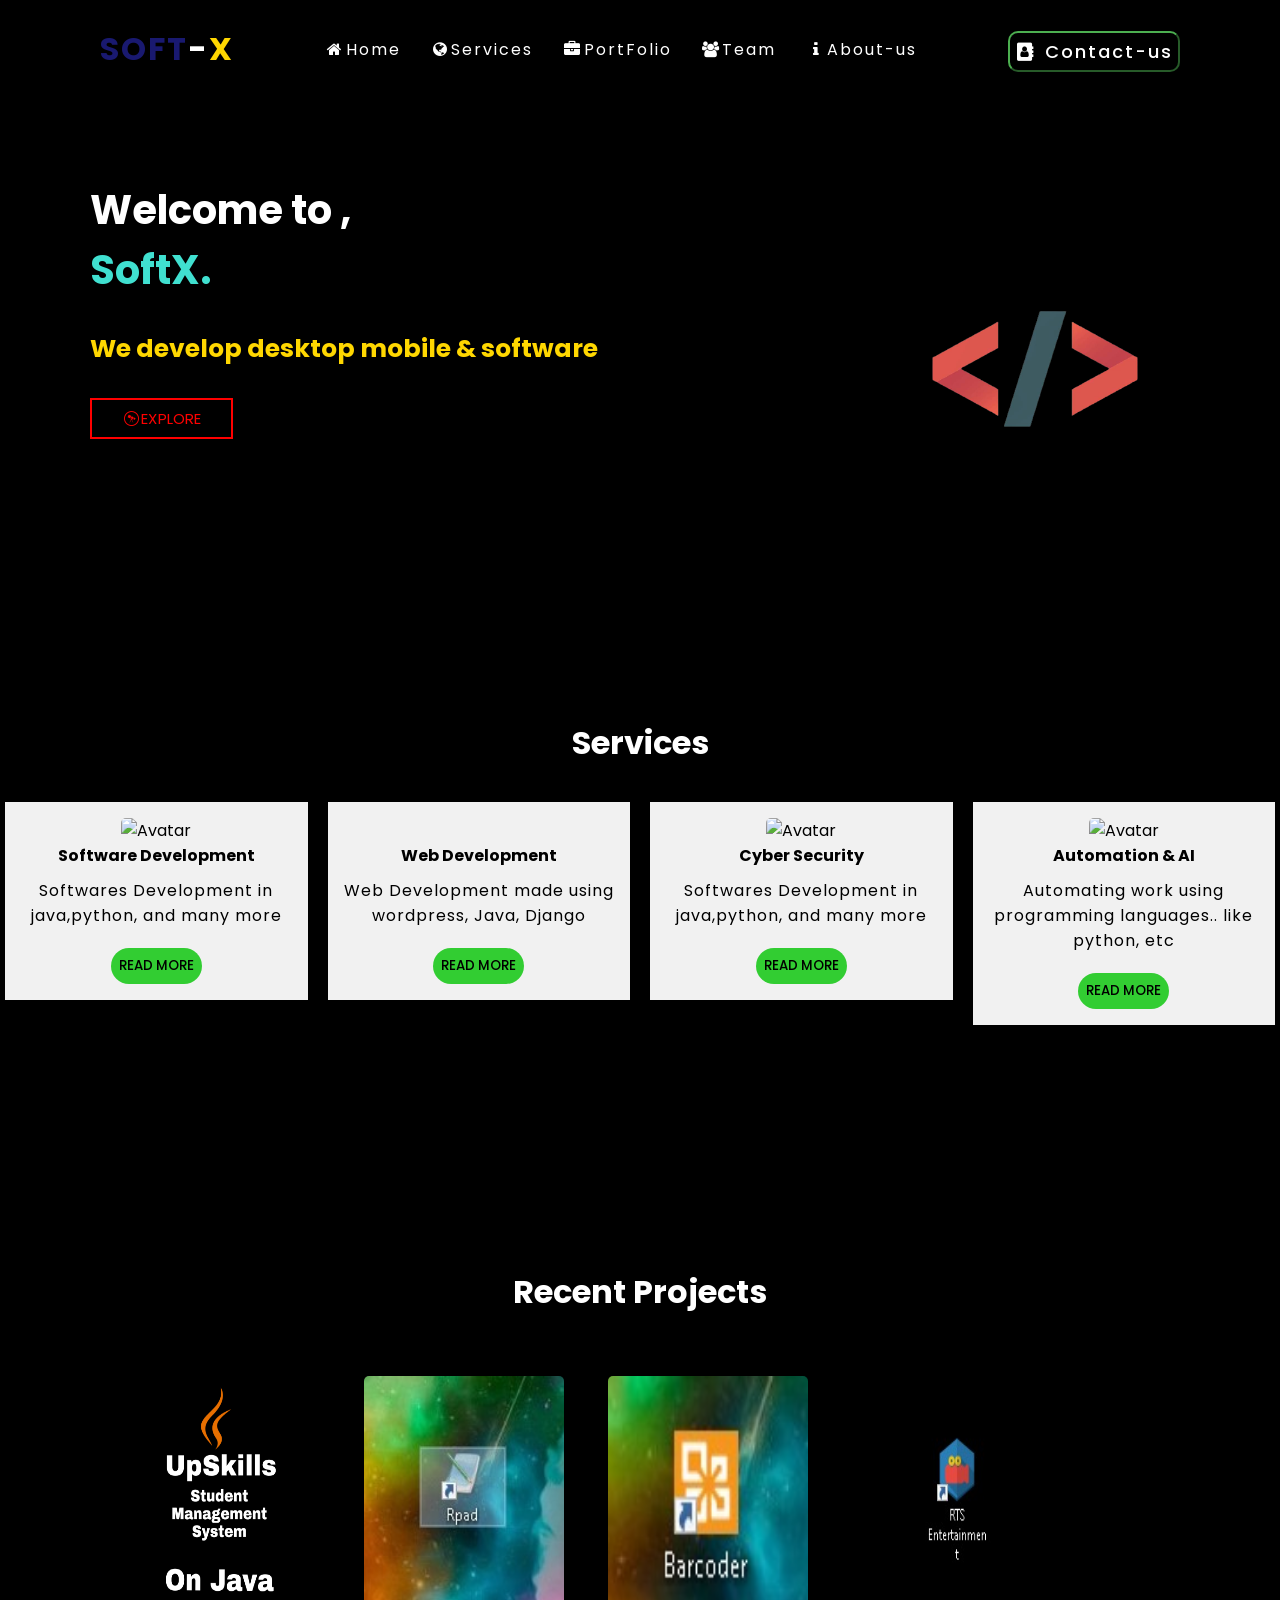
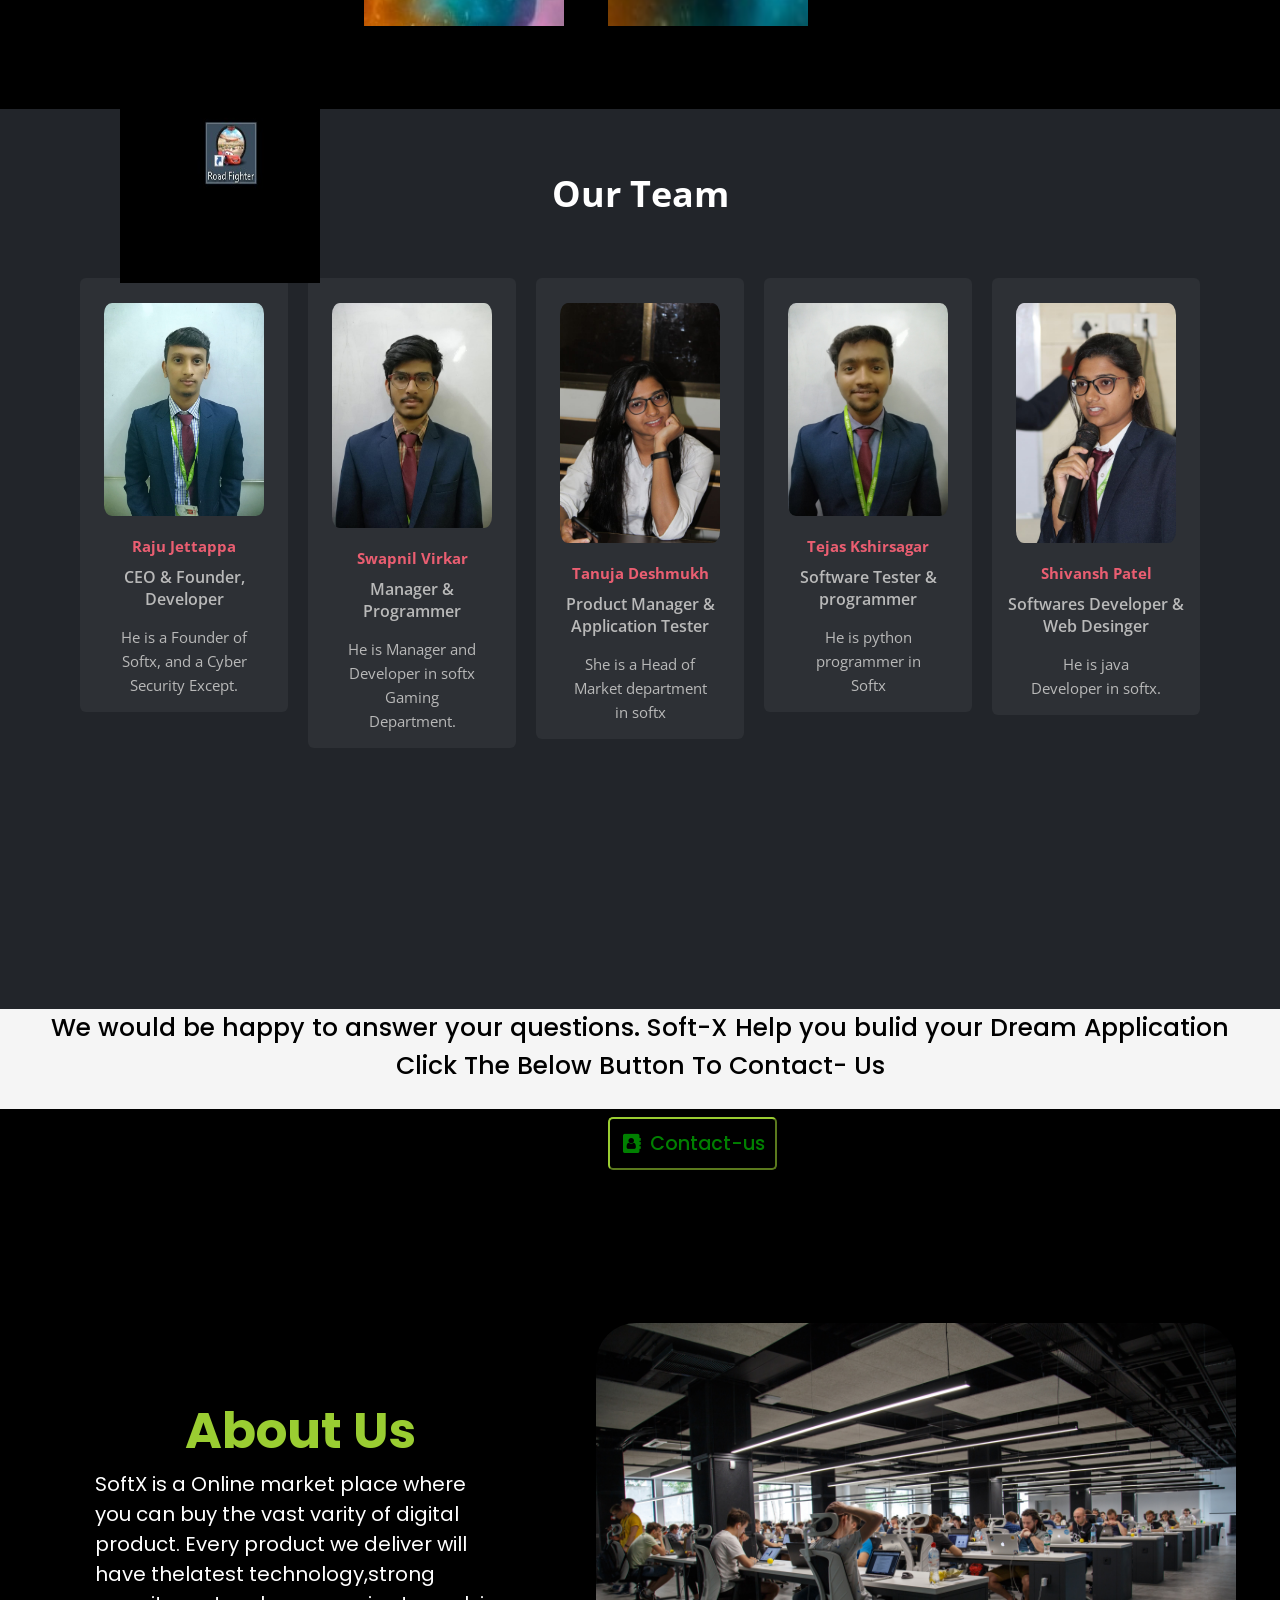
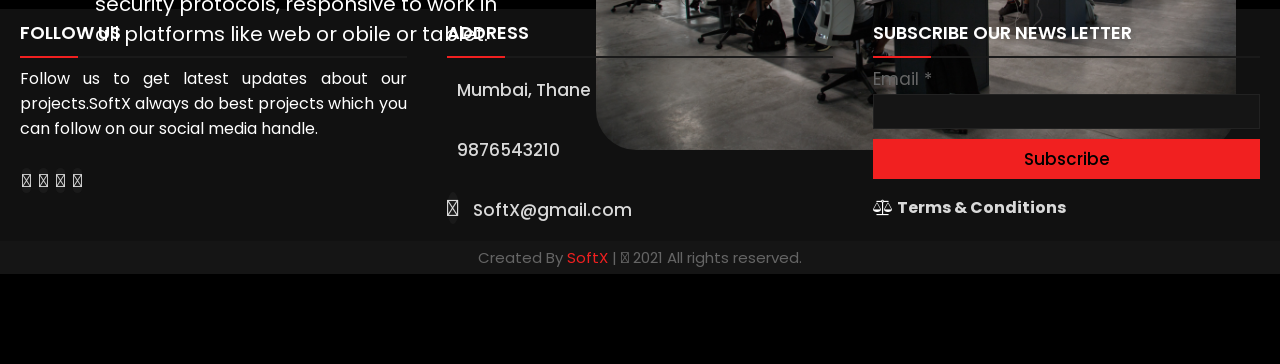
==== commit 7c670728: "Change folder" ====
--- a/index.html
+++ b/index.html
@@ -1,59 +1,130 @@
 <!DOCTYPE html>
 <html lang="en">
 <head>
- 
     <meta charset="UTF-8">
-    <link rel="stylesheet" href="style.css">
+    <link rel="stylesheet" href="CSS/style.css">
+    <link rel="stylesheet" href="CSS/team.css">
+    <link rel="stylesheet" href="CSS/Footerstyle.css">
+    <script src="https://kit.fontawesome.com/a076d05399.js"></script>
     <link rel="stylesheet" href="https://unpkg.com/flickity@2/dist/flickity.min.css">
     <link rel="stylesheet" href="https://cdnjs.cloudflare.com/ajax/libs/font-awesome/4.7.0/css/font-awesome.min.css">
-    <script src="JavaScript.js"></script>
+
+    <link rel="stylesheet" href="https://cdnjs.cloudflare.com/ajax/libs/slick-carousel/1.8.1/slick-theme.min.css" integrity="sha512-17EgCFERpgZKcm0j0fEq1YCJuyAWdz9KUtv1EjVuaOz8pDnh/0nZxmU6BBXwaaxqoi9PQXnRWqlcDB027hgv9A==" crossorigin="anonymous" />
+    <link rel="stylesheet" href="https://cdnjs.cloudflare.com/ajax/libs/slick-carousel/1.8.1/slick.min.css" integrity="sha512-yHknP1/AwR+yx26cB1y0cjvQUMvEa2PFzt1c9LlS4pRQ5NOTZFWbhBig+X9G9eYW/8m0/4OXNx8pxJ6z57x0dw==" crossorigin="anonymous" />
+
     <meta name="viewport" content="width=device-width, initial-scale=1.0">
     <title>Home-Page</title>
 </head>
 <body>
     <button onclick="topFunction()" id="myBtn" title="Go to top"><i class="fa fa-fw fa-arrow-up"></i></button>
     <header>
-        <a href="#" class="logo">SOFT-X</a>
+        <a href="index.html" class="logo"><span style="color: midnightblue;">SOFT</span>-<span style="color:gold">X</span></a>
         <ul>
             <li><a href="#home"><i class="fa fa-fw fa-home"></i>Home</a></li>
             <li><a href="#service"><i class="fa fa-fw fa-globe"></i>Services</a></li>
-            <li><a href="#portfolio"><i class="fa fa-fw fa-briefcase"></i>Projects</a></li>
+            <li><a href="#portfolio"><i class="fa fa-fw fa-briefcase"></i>PortFolio</a></li>
             <li><a href="#Team"><i class="fa fa-fw fa-users"></i>Team</a></li>
             <li><a href="#about"><i class="fa fa-fw fa-info"></i>About-us</a></li>
            
         </ul>
-        <button class="contact"> <i class="fa fa-fw fa-address-book"></i> Contact-us</button>
-        <img class="img">
+        <a href="Contact.html"><button class="contact"> <i class="fa fa-fw fa-address-book"></i> Contact-us</button></a>
     </header>
-    <br><br><br><br><br>
+    
+    <br><br><br><br>
+    <div  class="main" id="home">
    
-
-    <section  class="main" id="home">
-     <div class="Home container">
-        <div class="Full">
-            <h1>Welcome to ,</h1>
-            <h1>SoftX.<span></span></h1>
-            
-            <h1>We develop desktop mobile & software </h1>
-            <a href="#" type="button" class="expl">Explore</a>
-          </div>
-          <div class="homeimg">
-            <img class="logoim" src="Codinglogo.png">
-
-          </div>
-        </div>
-        </section>
+    
+        <div class="Home container">
+           <div class="Full">
+               <h1>Welcome to ,</h1>
+               <h1>SoftX.<span></span></h1>
+               
+               <h1>We develop desktop mobile & software </h1>
+               <a href="#" type="button" class="expl"><i class="fa fa-fw fa-wpexplorer"> </i>Explore</a>
+             </div>
+             <div class="homeimg">
+               <img class="logoim" src="imgs/Codinglogo.png">
+   
+             </div>
+           </div>
+           
+      
+
+       
+    </div>
+    <br><Br>
+    
+    <div class="main" id="service">
+      
+        <h1 style="text-align: center;color: white; margin-top: -1px;  padding:10px;">Services</h1>
+        <br>
+       
+        <div class="slider">
+          
+          <div class="row sliders">
+            
+            <div class="column">
+          <div class="card">
+            <img src="https://source.unsplash.com/1500x1000/?network,coding" alt="Avatar" style="width:100%">
+            <div class="container">
+              <h4><b>Software Development</b></h4>
+              <p class="subinfo">Softwares Development in java,python, and many more</p>
+              <div class="btn">
+                <button class="servicebtn">READ MORE</button>
+                </div>
+            </div>
+          </div>
+        </div>
+          
         
-        
-    
-    
-   
-    
-    <div class="main" id="service">
-        <h1>Services</h1>
-        <p>Lorem ipsum dolor sit amet consectetur adipisicing elit. Expedita, necessitatibus quo? Saepe, temporibus. Quod, laudantium. Fuga fugit ullam expedita aperiam dicta nihil. Dolores adipisci saepe corporis distinctio! Enim, dolore ipsum?</p>
+          <div class="column">
+            <div class="card">
+              <img src="https://source.unsplash.com/1500x1000/?web,coder,hacker" alt="" style="width:100%">
+              <div class="container">
+                <h4><b>Web Development</b></h4>
+                <p class="subinfo">Web Development made using wordpress, Java, Django</p>
+                <div class="btn">
+                  <button class="servicebtn">READ MORE</button>
+                  </div>
+              </div>
+            </div>
+            </div>
+       
+            
+            <div class="column">
+              <div class="card">
+                <img src="https://source.unsplash.com/1500x1000/?programmer,hacker" alt="Avatar" style="width:100%">
+                <div class="container">
+                  <h4><b>Cyber Security</b></h4>
+                  <p class="subinfo">Softwares Development in java,python, and many more</p>
+                  <div class="btn">
+                    <button class="servicebtn">READ MORE</button>
+                    </div>
+                </div>
+              </div>
+              </div>
+            
+              
+              <div class="column">
+                <div class="card">
+                  <img src="https://source.unsplash.com/1500x1000/?robot,AI" alt="Avatar" style="width:100%">
+                  <div class="container">
+                    <h4><b>Automation & AI</b></h4>
+                    <p class="subinfo">Automating work using programming languages.. like python, etc</p>
+                    <div class="btn">
+                      <button class="servicebtn">READ MORE</button>
+                      </div>
+                  </div>
+                </div>
+                </div>
+              
+
+         
+          
+         
+        </div>
     </div>
-
+  </div>
     <div class="main" id="portfolio">
       <br>
       <br>
@@ -68,30 +139,21 @@
             
             <li>
               
-              <a href="#Scroll1"><img src="ForP.jfif" alt="" id="image">
-              <div id="CoI1">project 1
-            </div></a>
+              <a href="#Scroll1"><img src="ProjectImg\Project5\ProCover5.jpg" alt="" id="image" class="Imageresize">
+              </a>
               </li>
             <li>
-              <a href="#Scroll1"><img src="ForP.jfif" alt="" id="image2"></a>
-              <div id="CoI2">Project 2
-                <img src="" alt="">
-              </div></li>
+              <a href="#Scroll1"><img src="ProjectImg\Project2\ProCover2.jfif" alt="" id="image2" class="Imageresize"></a>
+              </li>
             <li>
-              <a href="#Scroll1"><img src="ForP.jfif" alt="" id="image3"></a>
-              <div id="CoI3">Project 3
-                <img src="" alt="">
-              </div></li>
+              <a href="#Scroll1"><img src="ProjectImg\Project1\ProCover1.JPEG" alt="" id="image3" class="Imageresize"></a>
+              </li>
             <li>
-              <a href="#Scroll1"><img src="ForP.jfif" alt="" id ="image4"></a>
-              <div id="CoI4">Project 4
-                <img src="" alt="">
-              </div></li>
+              <a href="#Scroll1"><img src="ProjectImg\Project3\ProCover3.jfif" alt="" id ="image4" class="Imageresize"></a>
+              </li>
             <li>
-              <a href="#Scroll1"><img src="ForP.jfif" alt="" id ="image5"></a>
-              <div id="CoI5">Project 5
-                <img src="" alt="">
-              </div></li>
+              <a href="#Scroll1"><img src="ProjectImg\Project4\ProCover4.jfif" alt="" id ="image5" class="Imageresize"></a>
+              </li>
           </ul>
           
          </div>
@@ -133,9 +195,10 @@
               
               </div>
                <div class="ConD6">
-              <p class ="ParaAP"> Student Maganagement system on java <br> Includes : Student Login,Admin Log in and admin pannel.<br> </p>
-            
-              <button id="ProjB" type="button"> <a href="#" type="button" class="Dwonf1">Download Project</a> </button>
+                 <h2>Student Managament System in JAVA</h2>
+              <p class ="ParaAP"> <br><strong style="text-align: center;">Important Moduels</strong><br> </p>
+            
+              <button id="ProjB" type="button"> <a href="downloadfiles/Student.jar" type="button" class="Dwonf1">Download Project</a> </button>
               </div>
             </div>
 
@@ -176,8 +239,9 @@
             
             
             <div class="ConD6">
+              <h2>Rpad using Visual Basic in .net framework </h2>
             <p class ="ParaAP"> This project 1 is many uses in daily life</p>
-            <button id="ProjB" type="button"> <a href="#" type="button" class="Dwonf1">Download Project</a> </button>
+            <button id="ProjB" type="button"> <a href="downloadfiles/RpadSetup.zip" type="button" class="Dwonf1">Download Project</a> </button>
             </div>
           </div>
 
@@ -226,8 +290,9 @@
             
             
             <div class="ConD6">
+              <h2>Barcode Generator in python</h2>
             <p class ="ParaAP"> This project 1 is many uses in daily life</p>
-            <button id="ProjB" type="button"> <a href="#" type="button" class="Dwonf1">Download Project</a> </button>
+            <button id="ProjB" type="button"> <a href="downloadfiles/Barcoder_.rar" type="button" class="Dwonf1">Download Project</a> </button>
             </div>
           </div>
 
@@ -277,8 +342,9 @@
             
             
             <div class="ConD6">
+              <h2>RTS Entertainment an OTT Application using vb.net</h2>
             <p class ="ParaAP"> This project 1 is many uses in daily life</p>
-            <button id="ProjB" type="button"> <a href="#" type="button" class="Dwonf1">Download Project</a> </button>
+            <button id="ProjB" type="button"> <a href="downloadfiles/RTS Entertainment_setup.rar" type="button" class="Dwonf1">Download Project</a> </button>
             </div>
           </div>
 
@@ -315,78 +381,205 @@
             </div>
            
              <div class="ConD6">
-            <p class ="ParaAP"> This project 1 is many uses in daily life</p>
-            <button id="ProjB" type="button"> <a href="#" type="button" class="Dwonf1">Download Project</a> </button>
+               <h2>Road Fighter game using c++ </h2>
+            <p class ="ParaAP"><br>This project 1 is many uses in daily life</p>
+            <button id="ProjB" type="button"> <a href="downloadfiles/RoadFighter_setup.rar" type="button" class="Dwonf1">Download Project</a> </button>
             
             </div>
           </div> 
           
-          
-
 
        
-       
-       
+          
+          
+        </div>
+
     </div>
-    
-    
-
-    <br><br><br>
-
-
     <div class="main" id="Team">
-        <h1>Team </h1>
-        <p>Lorem, ipsum dolor sit amet consectetur adipisicing elit. Inventore mollitia impedit quas illo libero odio, praesentium ducimus veritatis, sed aut repudiandae fuga? Quos, vel ullam neque unde inventore modi ipsam!</p>
+
+      <section class="team">
+        <div class="containerss">
+            <h1>Our Team</h1>
+            <div class="cards">
+                <div class="box">
+                    <img src="imgs/rj.jpeg" alt="team img" />
+                    <h4>Raju Jettappa</h4>
+                    <h5>CEO & Founder, Developer</h5>
+                    <p>He is a Founder of Softx, and a Cyber Security Except.</p>
+                </div>
+            </div>
+            <div class="cards">
+                <div class="box">
+                    <img src="imgs/swapnil.jpeg" alt="team img" />
+                    <h4>Swapnil Virkar</h4>
+                    <h5>Manager & Programmer</h5>
+                    <p>He is Manager and Developer in softx Gaming Department.</p>
+                </div>
+            </div>
+            <div class="cards">
+                <div class="box">
+                    <img src="imgs/WhatsApp Image 2021-01-06 at 11.37.36 PM.jpeg" alt="team img" />
+                    <h4>Tanuja Deshmukh</h4>
+                    <h5>Product Manager & Application Tester</h5>
+                    <p>She is a Head of Market department in softx</p>
+                </div>
+            </div>
+            <div class="cards">
+                <div class="box">
+                    <img src="imgs/Tejas.jpeg" alt="team img" />
+                    <h4>Tejas Kshirsagar</h4>
+                    <h5>Software Tester & programmer</h5>
+                    <p>He is python programmer in Softx</p>
+                 </div>
+               </div>
+           <div class="cards">
+               <div class="box">
+                   <img src="imgs/tanu.jpeg" alt="team img" />
+                   <h4>Shivansh Patel</h4>
+                   <h5>Softwares Developer & Web Desinger</h5>
+                   <p>He is java Developer in softx.</p>
+                </div>
+            </div>
+        </div>
+     </section>
+
+        
     </div>
+
     <div class="main" id="contact">
-        <h1>Contact us</h1>
-        <form>
-          
-        </form>
-        <p>Lorem, ipsum dolor sit amet consectetur adipisicing elit. Temporibus laboriosam maiores voluptatibus quibusdam, quasi hic praesentium corrupti sed quod accusantium quae necessitatibus tenetur excepturi laudantium ipsam perferendis. Laborum, natus excepturi.</p>
+      <h3>We would be happy to answer your questions. Soft-X Help you bulid your Dream Application <br> Click The Below Button To Contact- Us</h3>
+      <a href="Contact.html"><button class="contacts"> <i class="fa fa-fw fa-address-book"></i> Contact-us</button></a>
+     
     </div>
+      
+
+
     <div class="main" id="about">
-        <h1>About-Us</h1>
-        <p>Lorem ipsum dolor sit amet consectetur adipisicing elit. Vel dolorum consequatur mollitia ipsa praesentium accusamus quasi molestiae aspernatur dolore molestias at eaque laboriosam, quos deleniti nihil fugiat voluptas quaerat est.</p>
+      <div class="containers">
+        <div class="con1">
+          <h1>About Us</h1>
+            <p>
+          SoftX is a Online market place where you can buy the vast varity of digital product.
+          Every product we deliver will have thelatest technology,strong security protocols, responsive to work in all platforms like web or obile or tablet.
+            <br>
+             <br>
+      
+            </p>
+        </div>
+        <div class="con2">
+          <img src="imgs/work.jpg" width="100%" height="100%">
+        </div>
+      </div>    
+    
+    
+    
     </div>
-    
-    <footer>
-        <h3 style="text-align: center;">Copyright:2020-2022 by SOFTX</h3>
+  <footer>
+    
+      <div class="main-content">
+        <div class="left box">
+          <h2>Follow us</h2>
+          <div class="content">
+            <p>Follow us to get latest updates about our projects.SoftX always do best projects which you can follow on our social media handle.</p>
+            <div class="social">
+              <a href="#"><span class="fab fa-facebook-f"></span></a>
+              <a href="#"><span class="fab fa-twitter"></span></a>
+              <a href="#"><span class="fab fa-instagram"></span></a>
+              <a href="#"><span class="fab fa-youtube"></span></a>
+            </div>
+          </div>
+        </div>
+
+        <div class="center box">
+          <h2>Address</h2>
+          <div class="content">
+            <div class="place">
+              <span class="fas fa-map-marker-alt"></span>
+              <span class="text">Mumbai, Thane</span>
+            </div>
+            <div class="phone">
+              <a href="tel:9876543210">
+              <span class="fas fa-phone-alt"></span>
+              <span class="text">9876543210</span>
+              </a>
+            </div>
+            <div class="email">
+              <span class="fas fa-envelope"></span>
+              <span class="text"><a>SoftX@gmail.com</a></span>
+            </div>
+          </div>
+        </div>
+
+        <div class="right box">
+          <h2>Subscribe our News Letter</h2>
+          <div class="content">
+            <form action="#">
+              <div class="email">
+                <div class="text">Email *</div>
+                <input type="email" required>
+              </div>
+              <div class="btn">
+                <button type="submit">Subscribe</button>
+              </div>
+              <h4 id="terms"><i class="fa fa-fw fa-balance-scale"></i><a href="TACond.html">  Terms & Conditions</a></h4>
+            </form>
+          </div>
+        </div>
+      </div>
+      <div class="bottom">
+        <center>
+          <span class="credit">Created By <a href="http://rtssoftwares.tk/">SoftX</a> | </span>
+          <span class="far fa-copyright"></span><span> 2021 All rights reserved.</span>
+        </center>
+      </div>
     </footer>
-    
-  <script>
-
-      
-var mybutton = document.getElementById("myBtn");
-
-window.onscroll = function() {scrollFunction()};
-
-function scrollFunction() {
-  if (document.body.scrollTop > 20 || document.documentElement.scrollTop > 20) {
-    mybutton.style.display = "block";
-  } else {
-    mybutton.style.display = "none";
-  }
-}
-
-
-function topFunction() {
-  document.body.scrollTop = 0; 
-  document.documentElement.scrollTop = 0; 
-}
-
-
-
-  </script>
- 
-   <script src="Js/slider.js">
-
-   
-   
+
+
+<script>
+  $('.sliders').slick({
+  dots: true,
+  infinite: false,
+  speed: 300,
+  slidesToShow: 2,
+  slidesToScroll: 1,
+  responsive: [
+    {
+      breakpoint: 1024,
+      settings: {
+        slidesToShow: 3,
+        slidesToScroll: 3,
+        infinite: true,
+        dots: true
+      }
+    },
+    {
+      breakpoint: 600,
+      settings: {
+        slidesToShow: 2,
+        slidesToScroll: 2
+      }
+    },
+    {
+      breakpoint: 480,
+      settings: {
+        slidesToShow: 1,
+        slidesToScroll: 1
+      }
+    }
+    // You can unslick at a given breakpoint now by adding:
+    // settings: "unslick"
+    // instead of a settings object
+  ]
+});
 </script>
-  
-   
- 
+
+    <script src="https://cdnjs.cloudflare.com/ajax/libs/slick-carousel/1.8.1/slick.min.js" integrity="sha512-XtmMtDEcNz2j7ekrtHvOVR4iwwaD6o/FUJe6+Zq+HgcCsk3kj4uSQQR8weQ2QVj1o0Pk6PwYLohm206ZzNfubg==" crossorigin="anonymous"></script>
+    <script src="https://ajax.googleapis.com/ajax/libs/jquery/3.5.1/jquery.min.js"></script>
+    <script src="JavaScript/JavaScript.js"></script>
+    <script src="https://unpkg.com/flickity@2/dist/flickity.pkgd.min.js"></script>
+    <script src="JavaScript/slider.js"></script>
+
 
 </body>
+
 </html>
--- a/CSS/style.css
+++ b/CSS/style.css
@@ -0,0 +1,799 @@
+*{
+    margin:0;
+    padding:0;
+    box-sizing: border-box;
+    font-family: 'Segoe UI', Tahoma, Geneva, Verdana, sans-serif;
+    scroll-behavior: smooth;
+    box-sizing: border-box;
+    
+}
+body{
+    background:black;
+    color:white;
+    min-height: 100vh;
+    
+
+    
+}
+
+header{
+    position: fixed;
+    top:0;
+    left:0;
+    width: 100%;
+    display: flex;
+    justify-content: space-between;
+    align-items: center;
+    transition: 0.6%;
+    padding:40px 100px;
+    margin-top: -15px;
+    
+}
+
+header.sticky{
+    padding:5px 100px;
+    background:#fff;
+}
+header .logo{
+
+        position: relative;
+        font-weight: 700;
+        color: #fff;
+        text-decoration: none;
+        font-size: 2em;
+        text-transform: uppercase;
+        letter-spacing: 2px;
+        transition:0.6s;
+}
+
+header ul{
+    position:relative;
+    display: flex;
+    justify-content: center;
+    align-items: center;
+
+}
+header ul li{
+    position: relative;
+    list-style: none;
+}
+
+header ul li a {
+    position: relative;
+    margin: 0 15px;
+    text-decoration: none;
+    color:#fff;
+    letter-spacing: 2px;
+    font-weight: 500px;
+    transition: 0.6s;
+
+}
+/* header button{
+    
+    font-size: 50px;
+    color:black;
+    font-size: large;
+    position: relative;
+    padding:5px;
+    margin-top: 4px;
+    border:none;
+   
+    background: limegreen;
+    letter-spacing: 2px;
+    font-weight: 500;
+    transition: 0.6s;
+
+} */
+
+.contact{
+    font-size: 50px;
+    
+    font-size: large;
+    position: relative;
+    padding:5px;
+    margin-top: 4px;
+    border-color: #4CAF50;
+    color:white;
+    letter-spacing: 2px;
+    font-weight: 500;
+    transition: 0.6s;
+    border-radius:10px;
+    background-color: transparent;
+}
+.contact:hover{
+
+    background-color: #4CAF50;
+    color: white;
+}
+
+header.sticky .logo{
+    color:#000;
+    margin-top: 20px;
+}
+header.sticky button{
+    /* color:#000; */
+    color:green;
+    margin-top: 15px;
+}
+header.sticky ul li a{
+    color:#000;
+    
+}
+
+#myBtn {
+    display: none; 
+    position: fixed; 
+    bottom: 20px; 
+    right: 30px; 
+    z-index: 99; 
+    border: none; 
+    outline: none; 
+    background-color:gray;
+    color: white; 
+    cursor: pointer; 
+    padding: 15px;
+    border-radius: 50px; 
+    font-size: 18px; 
+  }
+  
+  #myBtn:hover {
+    background-color: #555; /* Add a dark-grey background on hover */
+  }
+
+p{
+    color:white;
+}
+
+
+#home{
+   
+    height: 560px; 
+    background-image:url("p2c.jpg");
+    background-size: cover;
+    /* position: relative; */
+    background-position: top center;
+
+    z-index: 6;
+     /* height: 500px;
+    background: white;
+    color:black;
+    background:url("https://source.unsplash.com/1500x1000/?network,databases");
+    
+ */
+
+}
+.Full{
+    
+    padding-top:80px;
+}
+#home::after{
+    content: '';
+    position: absolute;
+    left: 0;
+    top: 0;
+    height: 100%;
+    width: 100%;
+    background-color: black;
+    opacity: .8;
+    z-index: -1; 
+
+}
+
+ #home .Home{
+    
+    max-width: 1200px;
+    margin: 0 auto;
+    max-height: 650px;
+    padding: 0 50px;
+
+    justify-content: flex-start;
+    
+}
+#home h1{
+
+    display: block;
+    width: fit-content;
+    font-size: 40px;
+    /* position: relative; */
+    color:white;
+    animation: textrr 1s ease;
+} 
+#home h1:nth-child(1){
+    
+    color: white;
+}
+#home h1:nth-child(2){
+    animation-delay: 1s;
+    color: turquoise;
+    
+}
+#home h1:nth-child(3){
+
+    padding-top:30px;
+    font-size: 25px;
+    color:gold;
+    
+    
+    
+}
+
+#home h1 span{
+    position: absolute;
+    top: 0;
+    left: 0;
+    height: 100%;
+    width: 0;
+
+    animation: textr 1s ease;
+    animation-delay: 1s;
+   
+}
+
+#home .expl{
+    display: inline-block;
+    padding: 7px 30px;
+    text-decoration: none;
+    color: red;
+    background-color: transparent;
+    border: 2px solid;
+    font-size: 15px;
+    text-transform: uppercase;
+    letter-spacing: .15px;
+    margin-top: 30px;
+    transition: .3s ease;
+    transition-property:color;
+
+
+}
+#home .expl:hover{
+    color: whitesmoke;
+    background-color: red;
+}
+#home .homeimg{
+   flex:0 0 40%;
+   max-width: 30%;
+
+   padding: 0 300px;
+   margin-left: 45%;
+
+   margin-top: -20%;
+
+}
+
+#home .homeimg .logoim{
+    max-width: 300px;
+
+}
+#home .homeimg .logoim .Softxlogo{
+    width: 100%;
+    border-radius: 50%;
+}
+@keyframes textr{
+    50%{
+        width: 100%;
+        left: 0;
+        color: springgreen;
+    }
+    100%{
+        width: 0;
+        left: 100%;
+        color: seagreen;
+    }
+}
+@keyframes textrr{
+    100%{
+        color:teal
+    }
+}
+
+
+
+
+
+
+
+#service {
+    height: 500px;
+    background: white;
+    color:black;
+    background:url("https://source.unsplash.com/1500x1000/?network,databases");
+    background-attachment: fixed;
+
+}
+.subinfo{
+    margin-top: 10px;
+    color:Black;
+    letter-spacing: 1px;
+
+
+
+
+}
+
+/* #portfolio{
+    height: 500px;
+ 
+    background:url("https://source.unsplash.com/1600x1000/?nature,computers,space");
+    background-attachment: fixed;
+
+} */
+#portfolio ul{
+    margin-left: 100px;
+}
+
+#portfolio ul li{
+    
+    margin-left: 100px;
+    align-items: center;
+	text-align: center;
+	display: inline-block;
+	list-style: none;
+    margin: 0px 20px;
+    
+    
+
+
+}
+.Imageresize{
+    height: 250px;
+    width: 200px;
+    object-fit: fill;
+}
+
+.image{
+    width: 100%;
+    height: 100%;
+}
+#portfolio .scrollimg .image{
+    max-width: 100%;
+
+    transition: .6s ease-out;
+}
+#portfolio ul li #image :hover{
+    max-width: 220px;
+}
+.ProjectSec{
+    width: 69%;  
+    display: flex;
+}
+
+#CoI1{
+    font-size: 100%;
+}
+
+
+#ProContaint1{
+    
+    margin-left: 120px;
+    max-width: 1200px;
+    display: none;
+    height: 400px;
+    position: relative;
+}
+#ProContaint2{
+    
+    margin-left: 120px;
+    max-width: 1200px;
+    display: none;
+    height: 400px;
+    position: relative;
+
+}
+#ProContaint3{
+    
+    margin-left: 120px;
+    max-width: 1200px;
+    display: none;
+    height: 400px;
+
+
+}
+#ProContaint4{
+    
+    margin-left: 120px;
+    max-width: 1200px;
+    display: none;
+    height: 400px;
+
+
+}
+#ProContaint5{
+    
+    margin-left: 120px;
+    max-width: 1200px;
+     display: none;
+    height: 400px;
+
+}
+
+
+
+
+
+/*       Slider Code */
+.ConD2{
+    left:-12px;
+    width: 60%;
+    display:inline-block;
+    position: relative;
+    
+    
+    margin: 0 auto;
+    height: 400px;
+}
+
+.slidingImg{
+    width: 100%;
+    
+    height: 100%;
+    object-fit:fill;
+}
+.track-container{
+    
+    height: 100%;
+    width: 98%;
+    top:0;
+    bottom: 0;
+    position:relative;
+}
+
+track{
+    padding: 0;
+    margin: 0;
+    list-style: none;
+
+}
+.dot {
+    cursor: pointer;
+    height: 15px;
+    width: 15px;
+    margin: 0 2px;
+    background-color: #bbb;
+    border-radius: 50%;
+    display: inline-block;
+    transition: background-color 0.6s ease;
+  }
+  .active, .dot:hover {
+    background-color: #717171;
+  }
+  .dot1 {
+    cursor: pointer;
+    height: 15px;
+    width: 15px;
+    margin: 0 2px;
+    background-color: #bbb;
+    border-radius: 50%;
+    display: inline-block;
+    transition: background-color 0.6s ease;
+  }
+  .active, .dot1:hover {
+    background-color: #717171;
+  }
+  .dot2 {
+    cursor: pointer;
+    height: 15px;
+    width: 15px;
+    margin: 0 2px;
+    background-color: #bbb;
+    border-radius: 50%;
+    display: inline-block;
+    transition: background-color 0.6s ease;
+  }
+  .active, .dot2:hover {
+    background-color: #717171;
+  }
+  .dot3 {
+    cursor: pointer;
+    height: 15px;
+    width: 15px;
+    margin: 0 2px;
+    background-color: #bbb;
+    border-radius: 50%;
+    display: inline-block;
+    transition: background-color 0.6s ease;
+  }
+  .active, .dot3:hover {
+    background-color: #717171;
+  }
+  .dot4 {
+    cursor: pointer;
+    height: 15px;
+    width: 15px;
+    margin: 0 2px;
+    background-color: #bbb;
+    border-radius: 50%;
+    display: inline-block;
+    transition: background-color 0.6s ease;
+  }
+  .active, .dot4:hover {
+    background-color: #717171;
+  }
+  
+.slideimg{
+    position: absolute;
+    top: 0;
+    left:1%;
+    right: 0;
+    bottom: 0;
+
+    width: 100%;
+}
+.slideimg1{
+    position: absolute;
+    top: 0;
+    left:1%;
+    right: 0;
+    bottom: 0;
+
+    width: 100%;
+}
+.slideimg2{
+    position: absolute;
+    top: 0;
+    left:0;
+    right: 0;
+    bottom: 0;
+
+    width: 100%;
+}
+.slideimg3{
+    position: absolute;
+    top: 0;
+    left:1%;
+    right: 0;
+    bottom: 0;
+
+    width: 100%;
+}
+.slideimg4{
+    position: absolute;
+    top: 0;
+    left:1%;
+    right: 0;
+    bottom: 0;
+
+    width: 100%;
+}
+.ConDBtn{
+    position: absolute;
+    top: 50%;
+    transform: translateY(-50%);
+    border: 0;
+    height: 100px;
+    cursor: pointer;
+    
+    
+
+}
+.btn--left{
+    left :-2%;
+}
+.btn--right{
+    right: -6%;
+}
+
+.p{
+    /* position: relative; */
+    background-color: black;
+    
+}
+.ParaAP{
+    height: 92.5%;
+}
+
+.ConD6{
+    width: 35%;  
+    border: 2px solid white; 
+    padding: 5px;
+    background-color: black;
+}
+
+#ProjB{
+    background-color: DodgerBlue;
+  border: none;
+  color: white;
+  padding: 10px;
+  cursor: pointer;  
+
+   width: 100%;
+   margin-top: -20%;
+
+  
+}
+#ProjB a{
+    margin-top: -30px;
+    text-decoration: none;
+    color:white;
+    font-size: 20px;
+}
+
+#projB a :hover{
+    background-color: royalblue;
+    
+}
+
+.Img1{
+    border: 2px;
+}
+
+
+
+#portfolio{
+    height: 500px;
+    
+    background-attachment: fixed;
+
+}
+
+#Team{
+    
+    height: 700px;
+    background:url("https://source.unsplash.com/1500x1000/?nature,computers");
+    background-attachment: fixed;
+    
+}
+
+#contact{
+
+    height: 300px;
+    background-color:whitesmoke;
+    
+    font-weight: 500px;
+}
+#contact h3{
+    padding-top:4rem;
+    font-size: 25px;
+    color:black;
+    text-align: center;
+    font-weight: 500;
+
+  
+
+
+}
+.contacts {
+    
+    align-content: center;
+    text-align:center;
+    font-weight: 500;
+    font-size: larger;
+    border-radius: 5px;
+    border-color: yellowgreen;
+    color:green;
+    background-color:transparent;
+    padding:10px;
+    margin-left: 38rem;
+    margin-top: 2rem;
+   
+
+}
+.contacts:hover{
+    color:white;
+    background-color: yellowgreen;
+}
+#about{
+    height: 500px;
+    background-color:black;
+
+}
+
+
+
+
+
+.containers{
+    display: flex;
+    justify-content: center;
+    align-items: center;
+    /*border:2px solid white;*/
+    height: 95vh;
+    color:red;
+}	
+
+.con1{
+    width: 40%;
+    /*border:2px solid white;*/
+    margin: 20px;
+    display: flex;
+    flex-direction: column; 
+    justify-content: center;
+    align-items: center;
+}
+.con1 h1{
+    font-size: 50px;
+    color:yellowgreen;
+
+    
+    }
+
+.con1 p{
+    width: 80%;
+    font-size: 20px;
+    line-height: 30px;
+}
+.con2{
+    width: 50%;
+    height: 50%;
+    /*border:2px solid white;*/
+    margin: 20px;
+    
+    border-radius: 40px;
+    overflow: hidden;
+}
+
+h3{
+    color:white;
+}
+
+  .card:hover {
+    box-shadow: 0 8px 16px 0 rgba(0,0,0,0.2);
+  }
+
+  img {
+      border-radius:5px 5px 0 0;
+  }
+
+  .column {
+    float: left;
+    width: 25%;
+    padding: 0 10px;
+  }
+  .row {margin: 0 -5px;}
+
+  .card {
+    box-shadow: 0 4px 8px 0 rgba(0, 0, 0, 0.2); /* this adds the "card" effect */
+    padding: 16px;
+    text-align: center;
+    background-color: #f1f1f1;
+  }
+
+
+
+
+
+
+
+
+  @media screen and (max-width: 600px) {
+    .column {
+      width: 100%;
+      display: block;
+      margin-bottom: 20px;
+    }
+  }
+  .servicebtn{
+      
+    margin-top:20px;
+      background-color: limegreen;
+      padding:8px;
+      border:none;
+      font-weight: 500;
+      border-radius: 20px;
+      color:black;
+  }
+
+  
+  .rows1 {
+      margin-top: 0;
+      margin-bottom: 3rem;
+      
+    
+    
+  }
+  .maps{
+      
+    
+    height: 700px;
+    
+    
+  }
+  .gform{
+      margin-left:45rem;
+      position: relative;
+      margin-top:-44rem;
+    
+  }
+  
+
+
+  
--- a/CSS/team.css
+++ b/CSS/team.css
@@ -0,0 +1,121 @@
+@import url('https://fonts.googleapis.com/css?family=Open+Sans:400,600,700&display=swap');
+
+body{
+	margin:0;
+	padding:0;
+}
+
+
+
+.containerss{
+	max-width:1140px;
+	margin:auto;
+	 /* position: relative;  */
+	min-height: 1px;
+	
+}
+
+.team{
+	min-height: 100vh;
+	padding:60px 15px;
+	background-color:#22252a; 
+	float: left;
+	width: 100%;
+	
+	
+}
+.team h1{
+	font-size: 36px;
+	font-family: open sans;
+	font-weight: 700;
+	color:#ffffff;
+	margin:0;
+	padding-bottom:60px;
+	text-align: center;
+}
+.team .cards{
+	width:20%;
+	float: left;
+	padding:0px 10px;
+	
+	
+	
+}
+.team .cards .box {
+	padding:15px;
+	background-color: #2d3035;
+	border-radius:6px;
+	transition: margin 1s ease,box-shadow 1s ease;
+}
+.team .cards .box:hover{
+	margin-top:-15px;
+	box-shadow:0px 0px 40px black;
+}
+.team .cards .box img{
+	width:160px;
+	display: block;
+	margin:10px auto;
+	border-radius:5%;
+	
+	
+}
+
+.team .cards .box h4{
+	font-size: 15px;
+	font-family: open sans;
+	margin:20px 0px 10px;
+	color:#ea5e71;
+	text-align: center;
+	font-weight: 700;
+}
+
+.team .cards .box h5{
+	font-size:16px;
+	font-family: open sans;
+	font-weight: 600;
+	color:#b9b9b9;
+	margin:0px 0px 15px;
+	text-align: center;
+}
+.team .cards .box p{
+	color:#b9b9b9;
+	font-size: 15px;
+	font-family: open sans;
+	font-weight: 400;
+	line-height: 24px;
+	text-align: center;
+	padding:0px 20px;
+}
+
+
+
+/*responsive*/
+
+@media(max-width: 991px){
+	.team .cards{
+		width:50%;
+		margin-bottom:30px;
+	}
+}
+
+@media(max-width:550px){
+	.team .cards{
+		width:100%;
+	}
+}
+
+
+
+
+
+
+
+
+
+
+
+
+
+
+
+
--- a/CSS/Footerstyle.css
+++ b/CSS/Footerstyle.css
@@ -0,0 +1,195 @@
+@import url('https://fonts.googleapis.com/css?family=Poppins:400,500,600,700&display=swap');
+*{
+  margin: 0;
+  padding: 0;
+  
+  box-sizing: border-box;
+  font-family: 'Poppins', sans-serif;
+}
+span{
+  color: #d9d9d9;
+}
+.content1{
+ 
+  position: relative;
+  margin: 130px auto;
+  text-align: center;
+  padding: 0 20px;
+}
+.content1 .text{
+  
+  font-size: 2.5rem;
+  font-weight: 600;
+  color: #202020;
+}
+.content1 .p{
+  font-size: 2.1875rem;
+  font-weight: 600;
+  color: #202020;
+}
+footer{
+  /* position: fixed; */
+  bottom: 0px;
+  width: 100%;
+  background: #111;
+}
+.main-content{
+  display: flex;
+}
+.main-content .box{
+  flex-basis: 50%;
+  padding: 10px 20px;
+}
+.box h2{
+  font-size: 1.125rem;
+  font-weight: 600;
+  text-transform: uppercase;
+}
+.box .content{
+  margin: 20px 0 0 0;
+  position: relative;
+}
+.box .content:before{
+  position: absolute;
+  content: '';
+  top: -10px;
+  height: 2px;
+  width: 100%;
+  background: #1a1a1a;
+}
+.box .content:after{
+  position: absolute;
+  content: '';
+  height: 2px;
+  width: 15%;
+  background: #f12020;
+  top: -10px;
+}
+.left .content p{
+  text-align: justify;
+}
+.left .content .social{
+  margin: 20px 0 0 0;
+}
+.left .content .social a{
+  padding: 0 2px;
+}
+.left .content .social a span{
+  height: 40px;
+  width: 40px;
+  background: #1a1a1a;
+  line-height: 40px;
+  text-align: center;
+  font-size: 18px;
+  border-radius: 5px;
+  transition: 0.3s;
+}
+.left .content .social a span:hover{
+  background: #f12020;
+}
+.center .content .fas{
+  font-size: 1.4375rem;
+  background: #1a1a1a;
+  height: 45px;
+  width: 45px;
+  line-height: 45px;
+  text-align: center;
+  border-radius: 50%;
+  transition: 0.3s;
+  cursor: pointer;
+}
+.center .content .fas:hover{
+  background: #f12020;
+}
+.center .content .text{
+  font-size: 1.0625rem;
+  font-weight: 500;
+  padding-left: 10px;
+}
+.center .content .phone{
+  margin: 15px 0;
+}
+.right form .text{
+  font-size: 1.0625rem;
+  margin-bottom: 2px;
+  color: #656565;
+}
+.right form .msg{
+  margin-top: 10px;
+}
+.right form input, .right form textarea{
+  width: 100%;
+  font-size: 1.0625rem;
+  background: #151515;
+  padding-left: 10px;
+  border: 1px solid #222222;
+}
+.right form input:focus,
+.right form textarea:focus{
+  outline-color: #3498db;
+}
+.right form input{
+  height: 35px;
+}
+.right form .btn{
+  margin-top: 10px;
+}
+.right form .btn button{
+  height: 40px;
+  width: 100%;
+  border: none;
+  outline: none;
+  background: #f12020;
+  font-size: 1.0625rem;
+  font-weight: 500;
+  cursor: pointer;
+  transition: .3s;
+}
+.right form .btn button:hover{
+  background: #000;
+  color:white;
+}
+.bottom center{
+  padding: 5px;
+  font-size: 0.9375rem;
+  background: #151515;
+}
+.bottom center span{
+  color: #656565;
+}
+.bottom center a{
+  color: #f12020;
+  text-decoration: none;
+}
+.bottom center a:hover{
+  text-decoration: underline;
+}
+@media screen and (max-width: 900px) {
+  footer{
+    position: relative;
+    bottom: 0px;
+  }
+  .main-content{
+    flex-wrap: wrap;
+    flex-direction: column;
+  }
+  .main-content .box{
+    margin: 5px 0;
+  }
+}
+a
+{
+  text-decoration: none;
+}
+#terms{
+  padding-top: 1rem;
+}
+
+#terms a
+{
+   color: #d9d9d9;
+}
+#terms a:hover{
+
+ color:#f12020;
+}
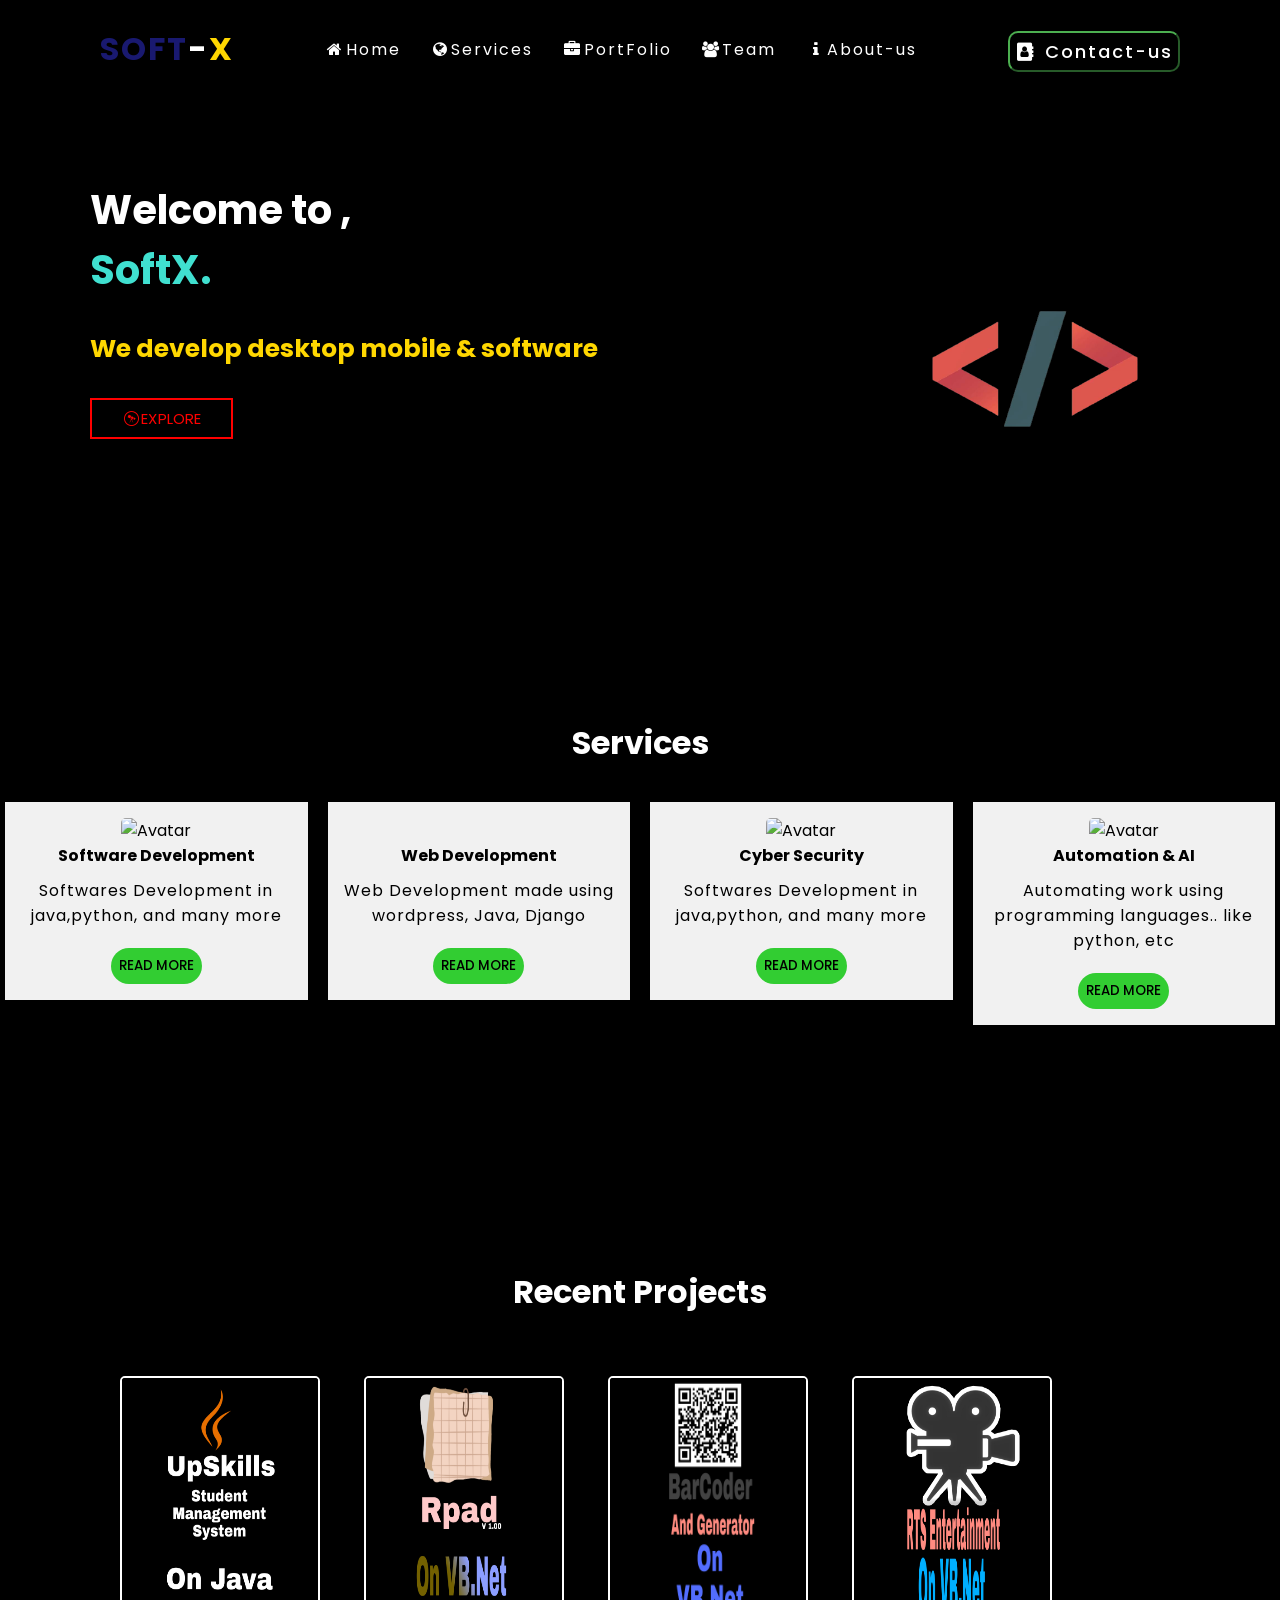
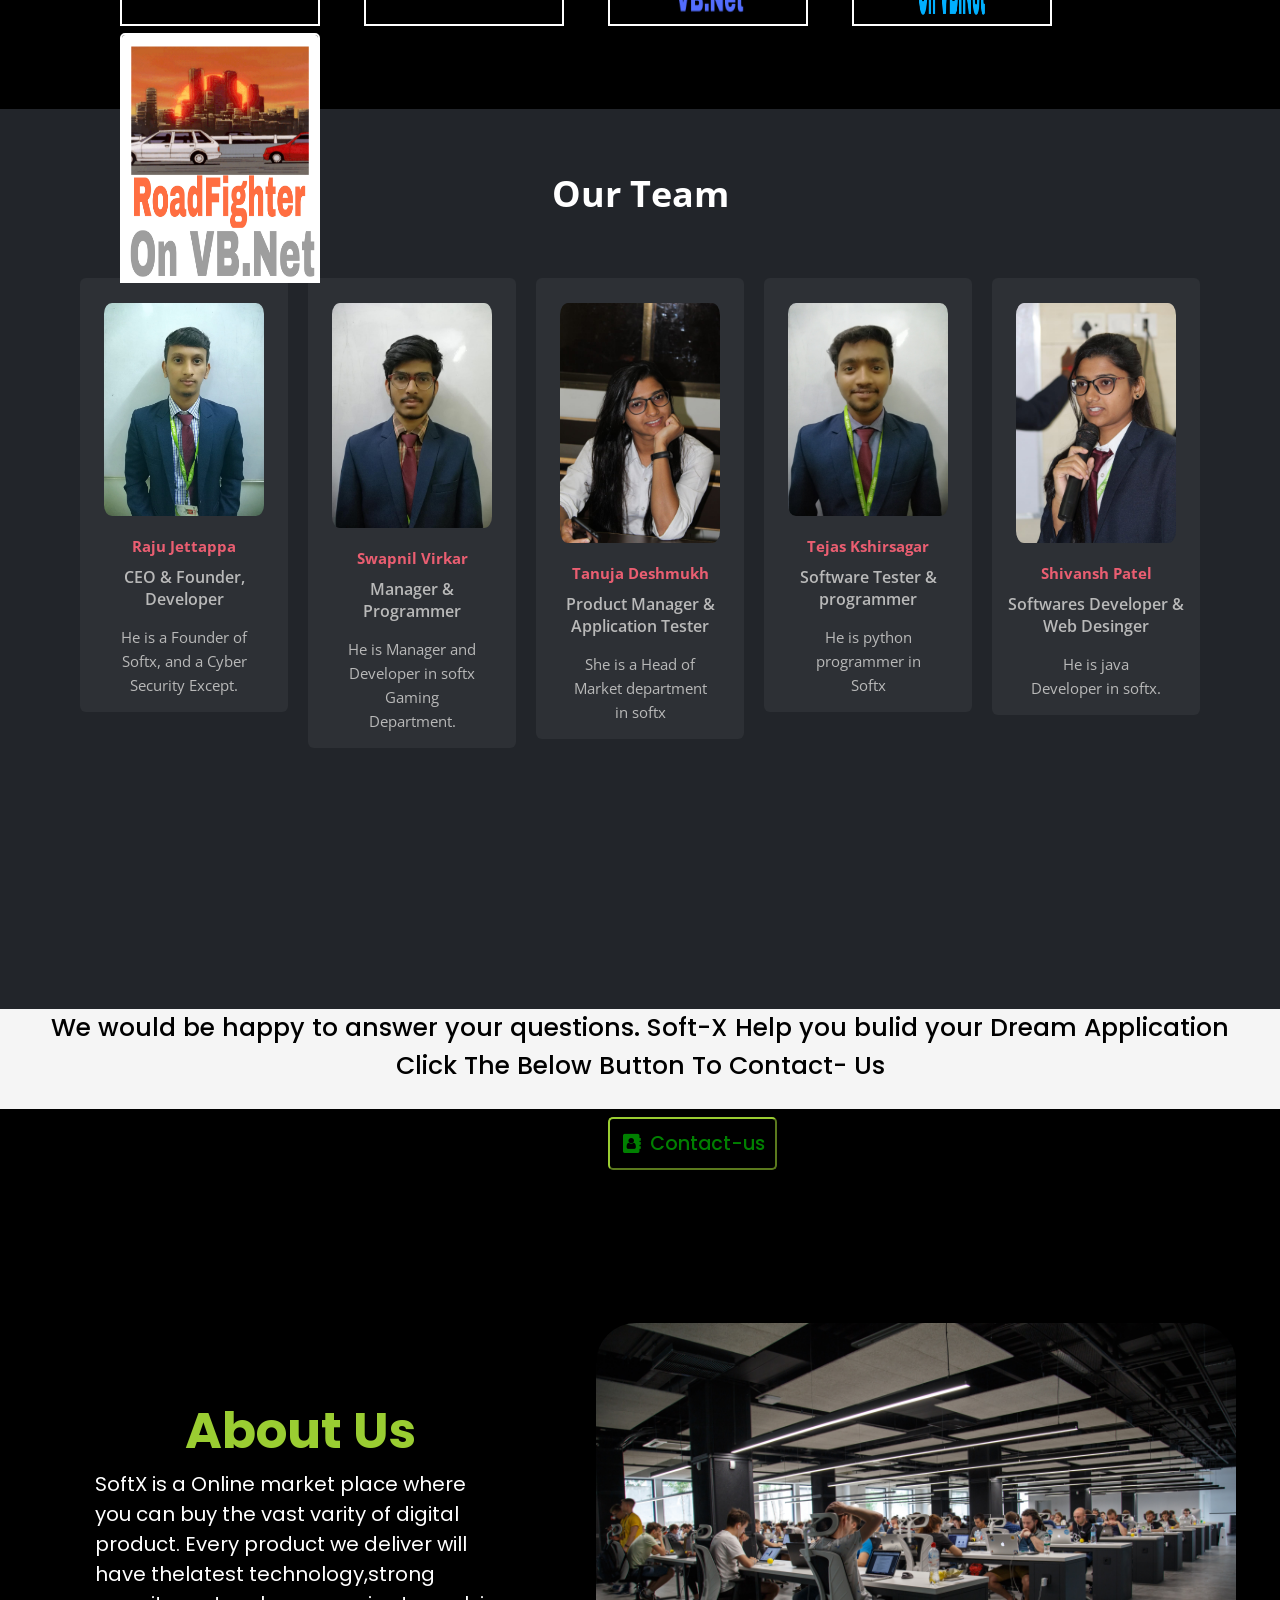
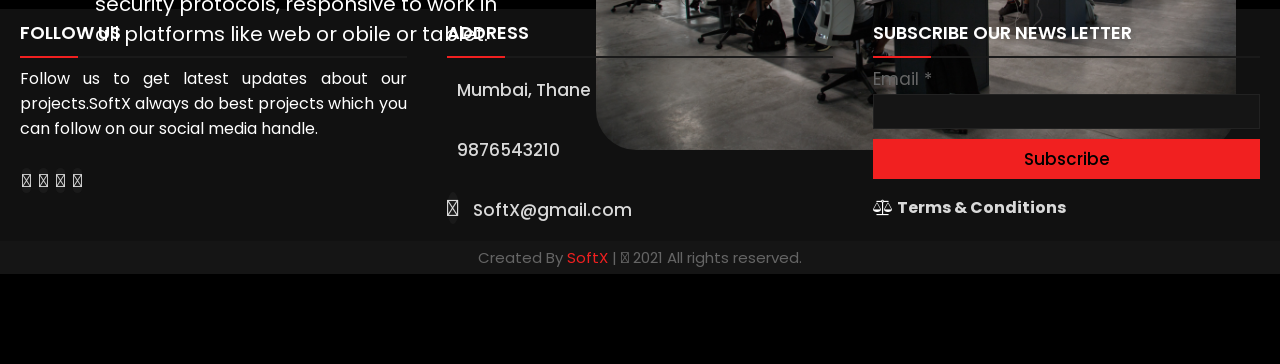
==== commit af8e933b: "New Images added" ====
--- a/index.html
+++ b/index.html
@@ -139,20 +139,20 @@
             
             <li>
               
-              <a href="#Scroll1"><img src="ProjectImg\Project5\ProCover5.jpg" alt="" id="image" class="Imageresize">
+              <a href="#Scroll1"><img src="ProjectSectionImg\UpSkills.jpg" alt="" id="image" class="Imageresize">
               </a>
               </li>
             <li>
-              <a href="#Scroll1"><img src="ProjectImg\Project2\ProCover2.jfif" alt="" id="image2" class="Imageresize"></a>
+              <a href="#Scroll1"><img src="ProjectSectionImg\Rpad.jpg" alt="" id="image2" class="Imageresize"></a>
               </li>
             <li>
-              <a href="#Scroll1"><img src="ProjectImg\Project1\ProCover1.JPEG" alt="" id="image3" class="Imageresize"></a>
+              <a href="#Scroll1"><img src="ProjectSectionImg\BarCoder.jpg" alt="" id="image3" class="Imageresize"></a>
               </li>
             <li>
-              <a href="#Scroll1"><img src="ProjectImg\Project3\ProCover3.jfif" alt="" id ="image4" class="Imageresize"></a>
+              <a href="#Scroll1"><img src="ProjectSectionImg\RTS.jpg" alt="" id ="image4" class="Imageresize"></a>
               </li>
             <li>
-              <a href="#Scroll1"><img src="ProjectImg\Project4\ProCover4.jfif" alt="" id ="image5" class="Imageresize"></a>
+              <a href="#Scroll1"><img src="ProjectSectionImg\RoadFighter.jpg" alt="" id ="image5" class="Imageresize"></a>
               </li>
           </ul>
           
--- a/CSS/style.css
+++ b/CSS/style.css
@@ -323,7 +323,7 @@
 
 #portfolio ul li{
     
-    margin-left: 100px;
+    margin-left: 120px;
     align-items: center;
 	text-align: center;
 	display: inline-block;
@@ -337,6 +337,7 @@
 .Imageresize{
     height: 250px;
     width: 200px;
+    border: 2px solid white;
     object-fit: fill;
 }
 
